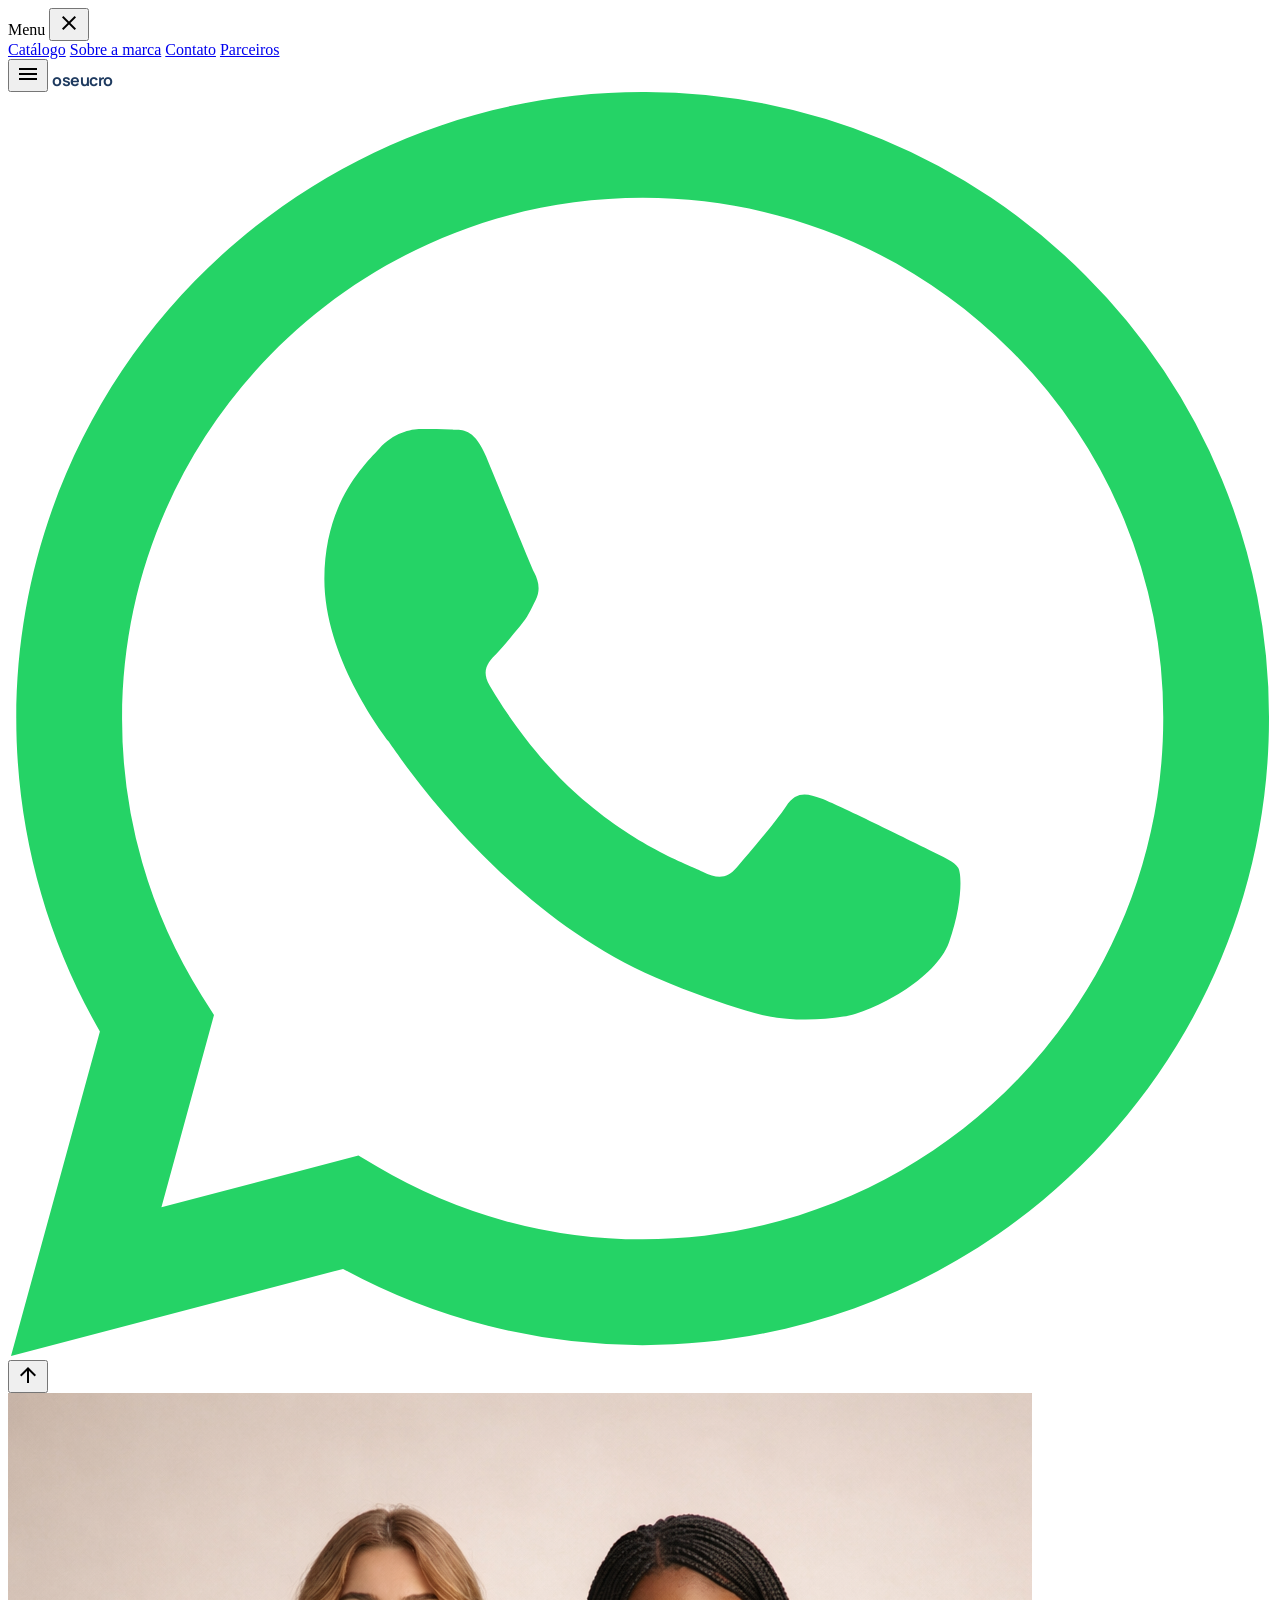
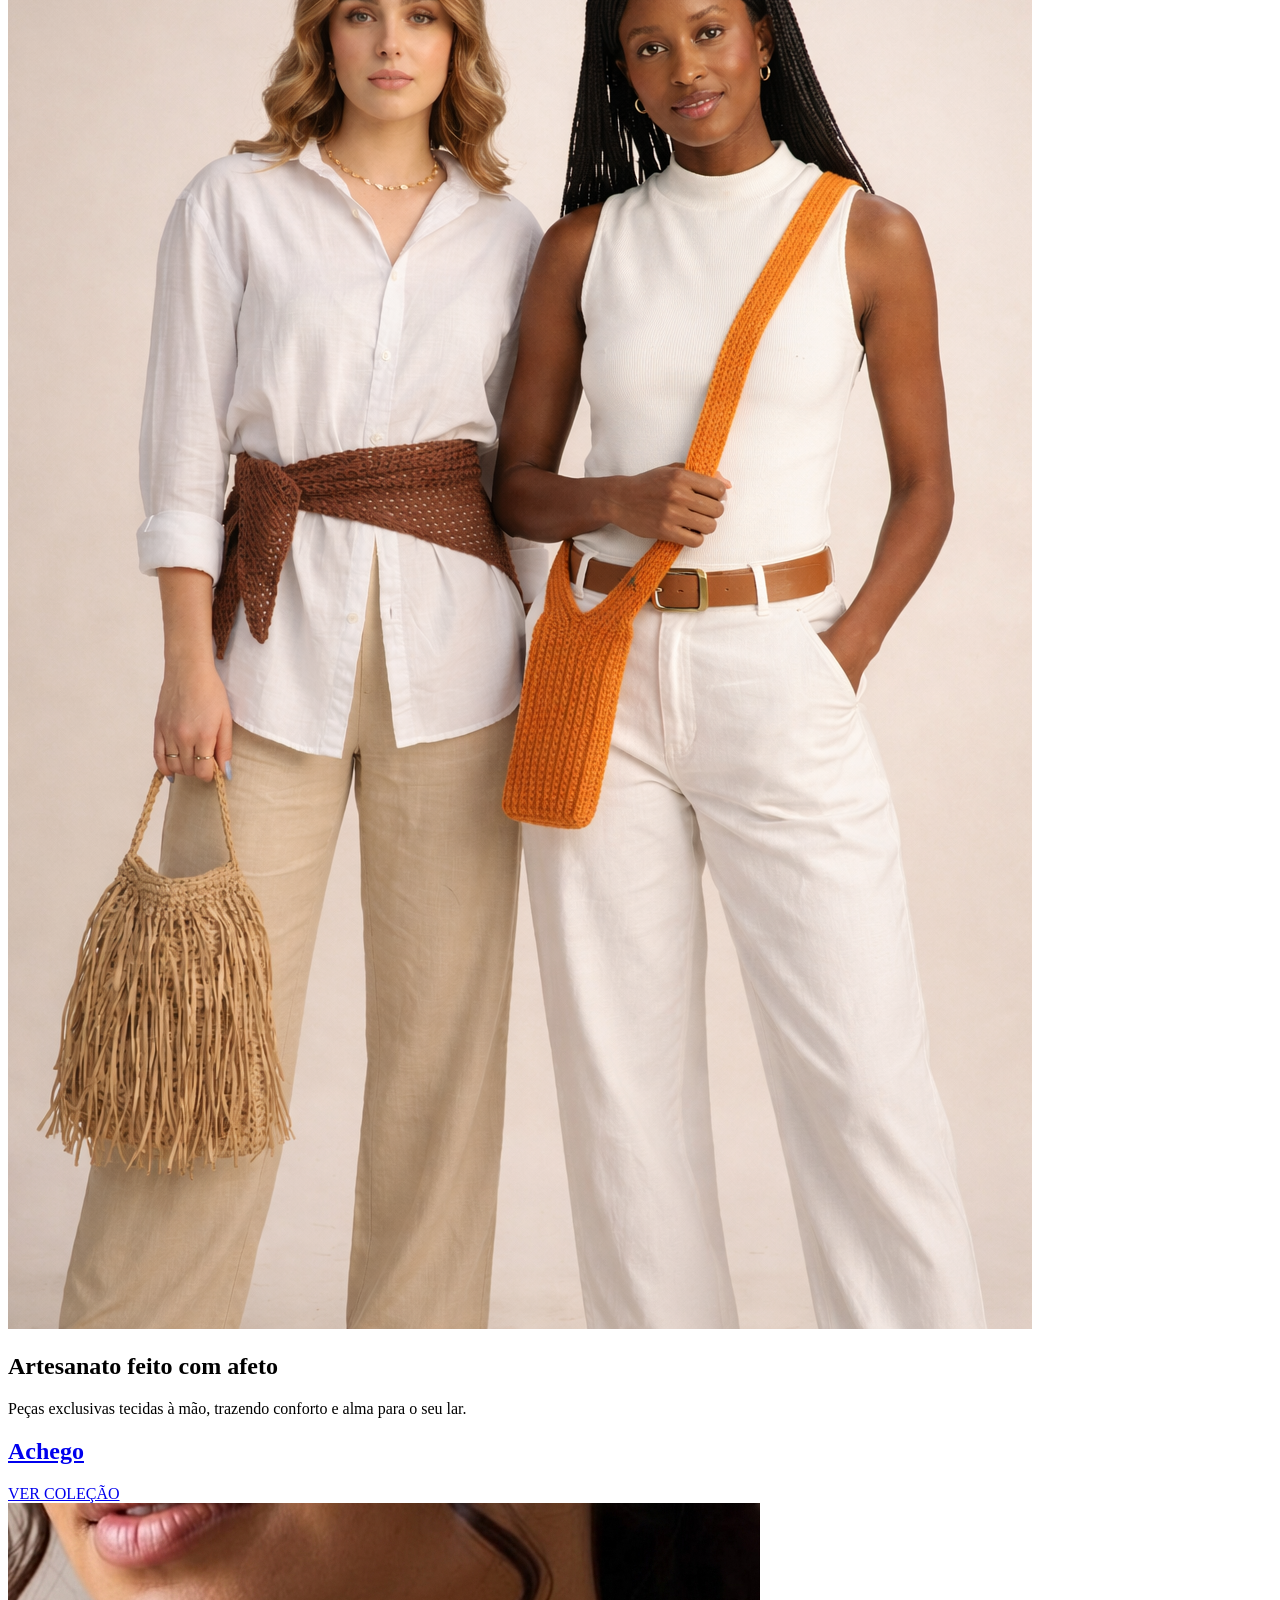
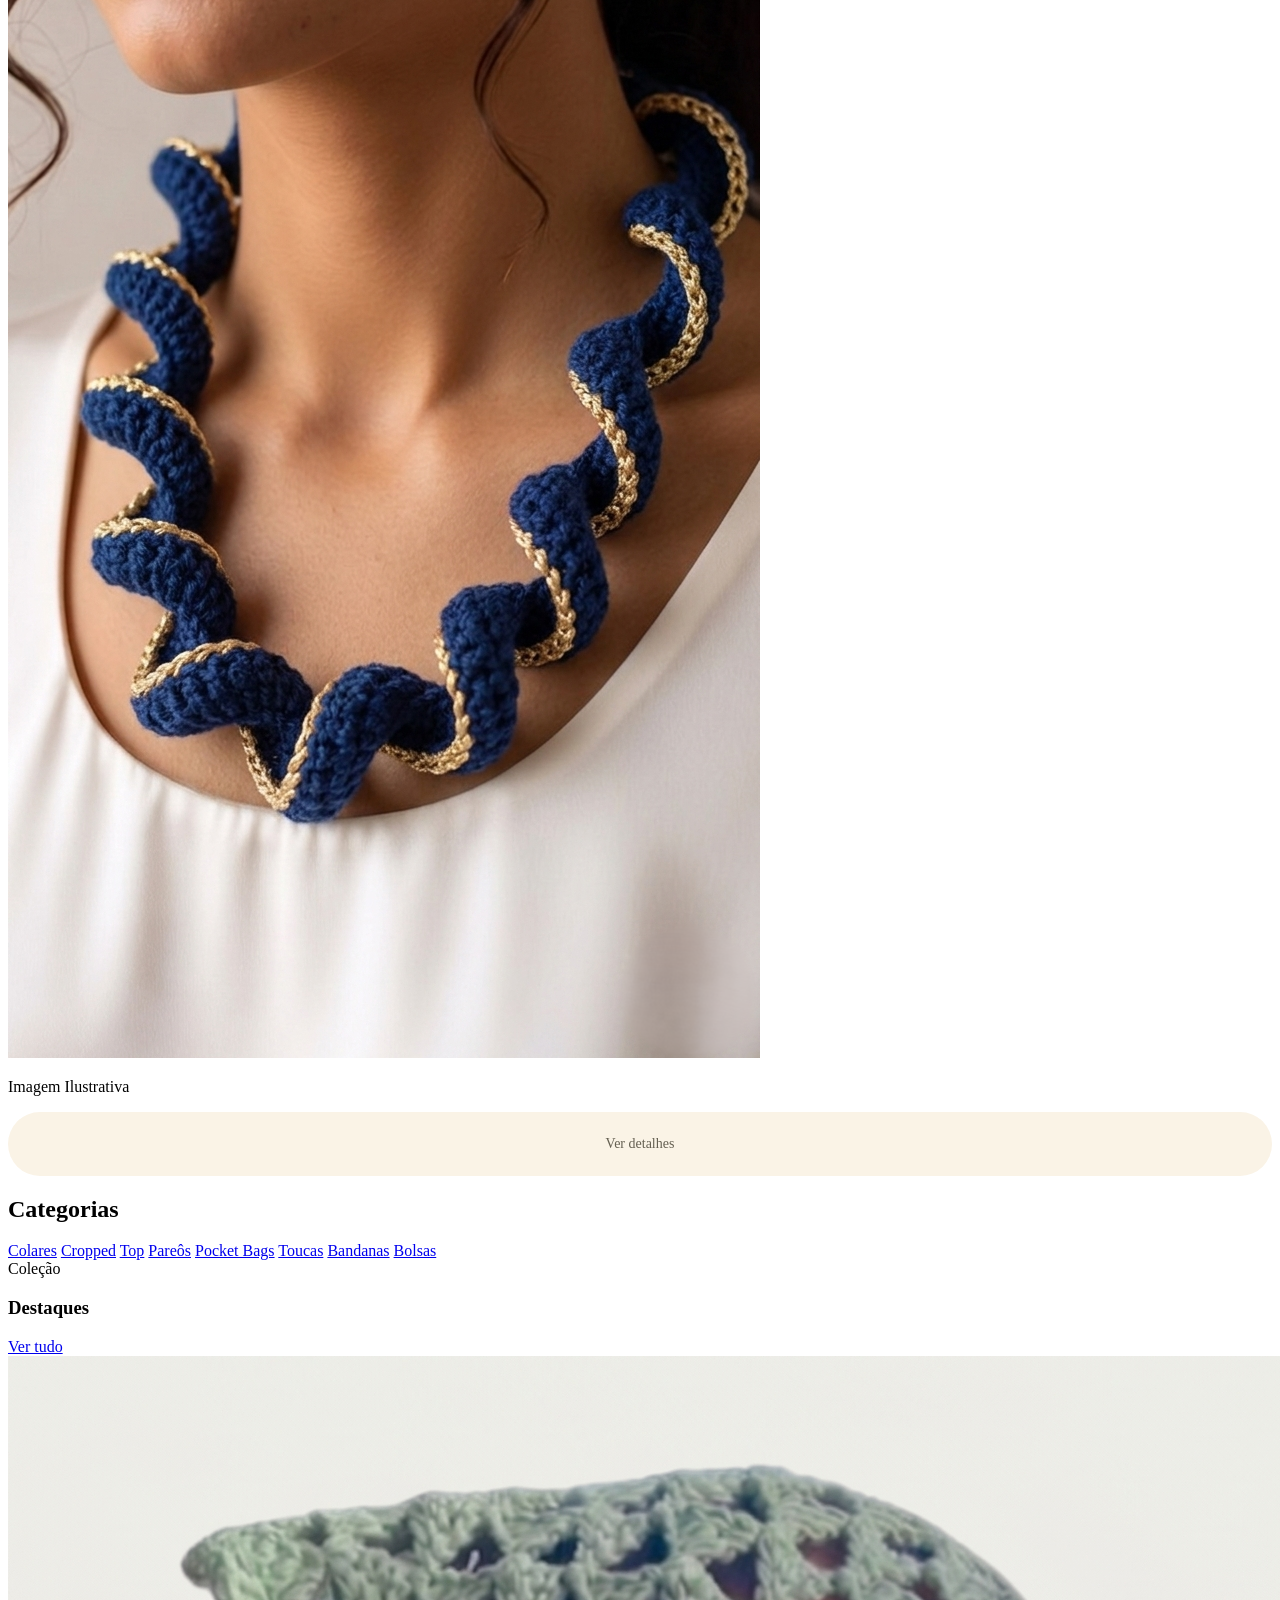
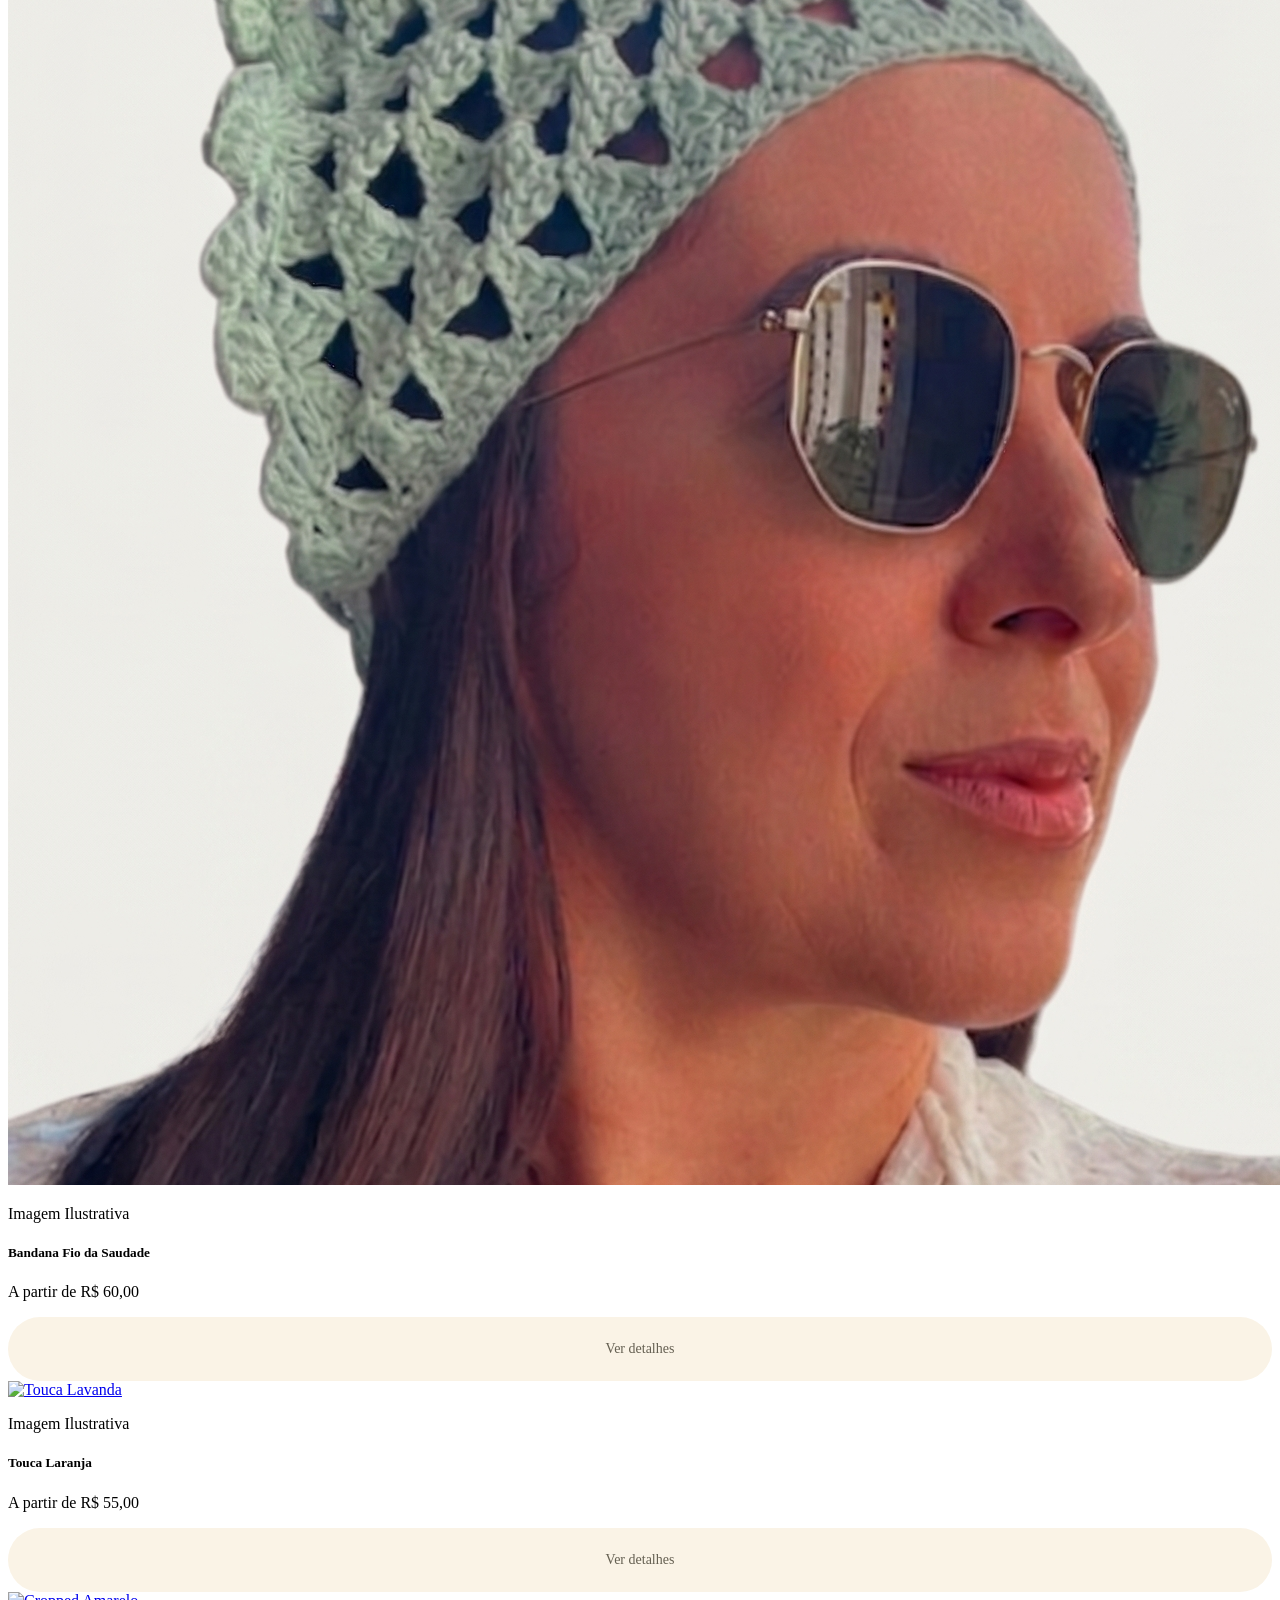
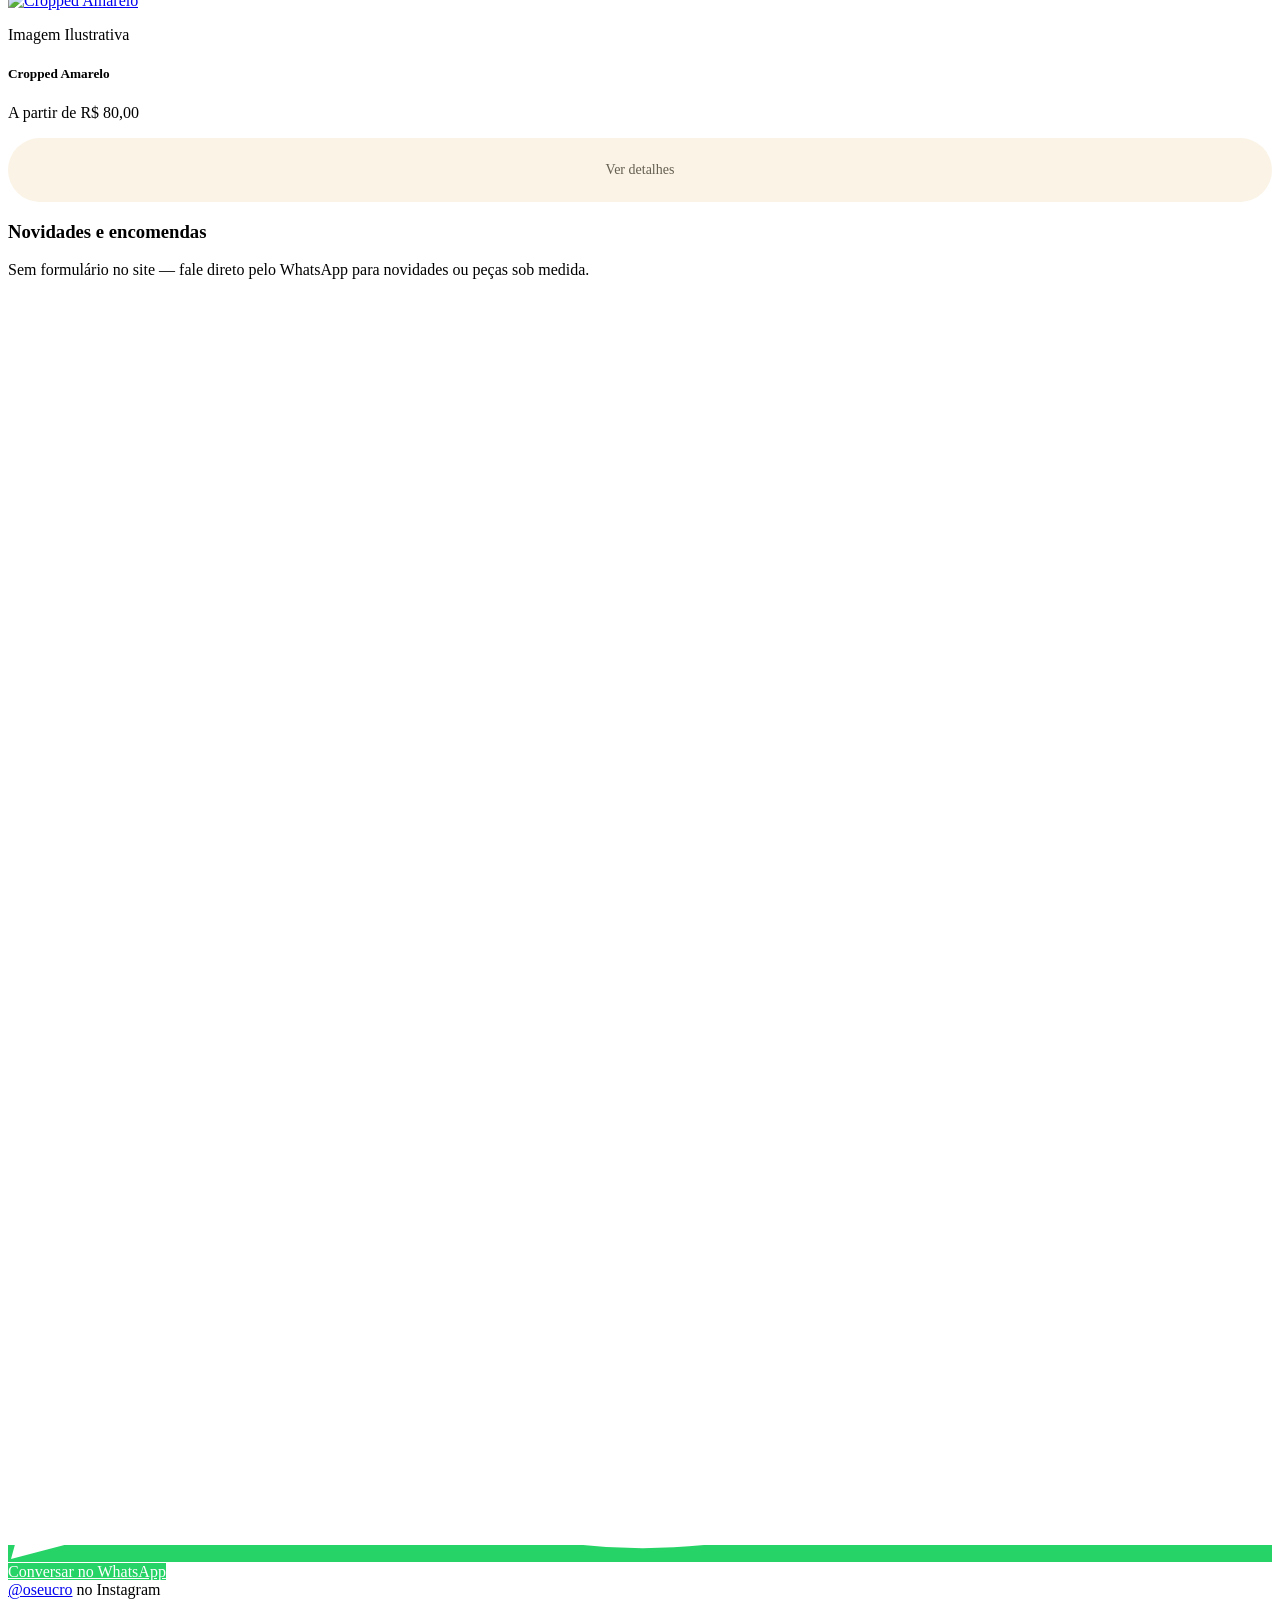
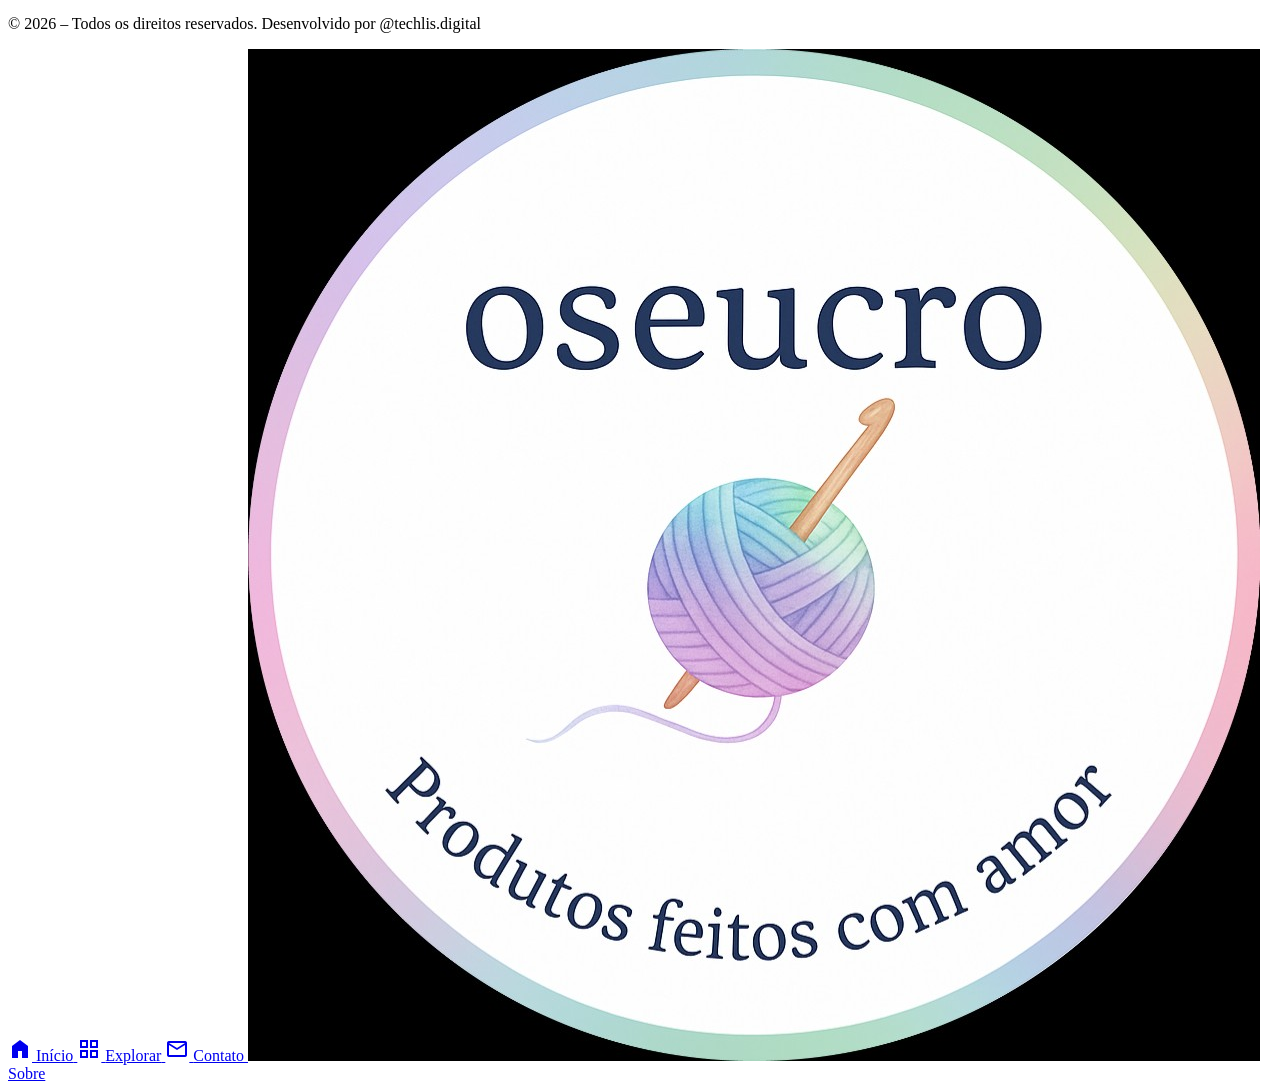
==== index.html @ 53e942dd "Atualizações" ====
<!DOCTYPE html>
<html class="light" lang="pt-br">
<head>
<meta charset="utf-8"/>
<meta content="width=device-width, initial-scale=1.0" name="viewport"/>
<meta name="description" content="oseucro — artesanato em crochê: toucas, bandanas, bags, pareôs e colares"/>
<link href="https://fonts.googleapis.com" rel="preconnect"/>
<link crossorigin="" href="https://fonts.gstatic.com" rel="preconnect"/>
<link href="https://fonts.googleapis.com/css2?family=Manrope:wght@400;500;700&amp;family=Newsreader:ital,opsz,wght@0,6..72,400;0,6..72,700;1,6..72,400&amp;display=swap" rel="stylesheet"/>
<link href="https://fonts.googleapis.com/css2?family=Material+Symbols+Outlined:wght,FILL@100..700,0..1&amp;display=swap" rel="stylesheet"/>
<link href="css/style.css" rel="stylesheet"/>
<script src="https://cdn.tailwindcss.com?plugins=forms,container-queries"></script>
<script id="tailwind-config">
      tailwind.config = {
        darkMode: "class",
        theme: {
          extend: {
            colors: {
              "primary": "#745090",
              "primary-container": "#e1b6ff",
              "on-primary-container": "#53306e",
              "secondary": "#386859",
              "on-surface-variant": "#645f51",
              "outline-variant": "#b9b1a2",
              "surface-container-low": "#faf3e6",
              "surface-container-high": "#efe7d8",
              "surface-container-highest": "#eae2d1",
              "on-primary": "#fff6fe",
              "background": "#fff8f0",
              "on-surface": "#363227"
            },
            fontFamily: {
              "headline": ["Newsreader"],
              "body": ["Manrope"],
              "label": ["Manrope"]
            },
            borderRadius: {"DEFAULT": "1rem", "lg": "2rem", "xl": "3rem", "full": "9999px"},
          },
        },
      }
    </script>
<style>
      .material-symbols-outlined { font-variation-settings: 'FILL' 0, 'wght' 400, 'GRAD' 0, 'opsz' 24; }
      .watercolor-blob { filter: blur(40px); opacity: 0.4; }
    </style>
<style> body { min-height: max(884px, 100dvh); } </style>
</head>
<body class="bg-background text-on-surface font-body selection:bg-primary-container selection:text-on-primary-container min-h-screen pb-32">
<!-- Menu lateral -->
<div id="nav-drawer-backdrop" class="fixed inset-0 z-[60] bg-black/40 opacity-0 pointer-events-none" aria-hidden="true" role="presentation"></div>
<aside id="nav-drawer-panel" class="fixed top-0 right-0 z-[70] h-full w-[min(100%,20rem)] bg-[#FDF6EC] shadow-2xl translate-x-full flex flex-col pt-[env(safe-area-inset-top,0px)]" aria-label="Menu de acesso rápido">
<div class="flex justify-between items-center px-5 py-4 border-b border-outline-variant/20">
<span class="font-serif italic text-[#B28ACF] text-xl">Menu</span>
<button type="button" id="nav-drawer-close" class="p-2 rounded-full hover:bg-black/5 text-on-surface" aria-label="Fechar menu">
<span class="material-symbols-outlined">close</span>
</button>
</div>
<nav class="flex flex-col p-4 gap-1 font-body text-lg" aria-label="Acesso rápido">
<a href="catalogo.html" class="py-3 px-4 rounded-xl hover:bg-primary-container/20 text-on-surface">Catálogo</a>
<a href="sobre.html" class="py-3 px-4 rounded-xl hover:bg-primary-container/20 text-on-surface">Sobre a marca</a>
<a href="contato.html" class="py-3 px-4 rounded-xl hover:bg-primary-container/20 text-on-surface">Contato</a>
<a href="parceiros.html" class="py-3 px-4 rounded-xl hover:bg-primary-container/20 text-on-surface">Parceiros</a>
</nav>
</aside>

<header class="fixed top-0 w-full z-50 bg-[#FDF6EC]/80 dark:bg-[#2B2F4A]/80 backdrop-blur-md shadow-sm">
<div class="relative flex items-center justify-center min-h-[3.5rem] px-6 py-3 w-full">
<button type="button" id="menu-drawer-btn" class="absolute left-6 top-1/2 -translate-y-1/2 flex items-center text-[#B28ACF] dark:text-[#E8A8C9] hover:opacity-80 p-1" aria-label="Abrir menu de acesso rápido" aria-expanded="false" aria-controls="nav-drawer-panel">
<span class="material-symbols-outlined text-3xl">menu</span>
</button>
<a href="index.html" class="brand-oseucro text-2xl">oseucro</a>
<a data-whatsapp-icon href="https://wa.me/5531984315417" class="absolute right-6 top-1/2 -translate-y-1/2 flex items-center justify-center hover:opacity-90 transition-opacity" aria-label="WhatsApp">
<svg class="w-8 h-8 shrink-0" viewBox="0 0 24 24" aria-hidden="true"><path fill="#25D366" d="M17.472 14.382c-.297-.149-1.758-.867-2.03-.967-.273-.099-.471-.148-.67.15-.197.297-.767.966-.94 1.164-.173.199-.347.223-.644.075-.297-.15-1.255-.463-2.39-1.475-.883-.788-1.48-1.761-1.653-2.059-.173-.297-.018-.458.13-.606.134-.133.298-.347.446-.52.149-.174.198-.298.298-.497.099-.198.05-.371-.025-.52-.075-.149-.669-1.612-.916-2.207-.242-.579-.487-.5-.669-.51-.173-.008-.371-.01-.57-.01-.198 0-.52.074-.792.372-.272.297-1.04 1.016-1.04 2.479 0 1.462 1.065 2.875 1.213 3.074.149.198 2.096 3.2 5.077 4.487.709.306 1.262.489 1.694.625.712.227 1.36.195 1.871.118.571-.085 1.758-.719 2.006-1.413.248-.694.248-1.289.173-1.413-.074-.124-.272-.198-.57-.347m-5.421 7.403h-.004a9.87 9.87 0 01-5.031-1.378l-.361-.214-3.741.982.998-3.648-.235-.374a9.86 9.86 0 01-1.51-5.26c.001-5.45 4.436-9.884 9.888-9.884 2.64 0 5.122 1.03 6.988 2.898a9.825 9.825 0 012.893 6.994c-.003 5.45-4.435 9.884-9.885 9.884m8.413-18.297A11.815 11.815 0 0012.05 0C5.495 0 .16 5.335.157 11.892c0 2.096.547 4.142 1.588 5.945L.057 24l6.305-1.654a11.882 11.882 0 005.683 1.448h.005c6.554 0 11.89-5.335 11.893-11.893a11.821 11.821 0 00-3.48-8.413Z"/></svg>
</a>
</div>
</header>

<main class="pt-20">
<button id="page-voltar-topo" type="button" class="fixed bottom-[7.25rem] right-5 z-40 w-12 h-12 rounded-full bg-[#FDF6EC]/90 backdrop-blur-md border border-outline-variant/30 shadow-xl text-[#1e3a5f] hover:opacity-90 active:scale-95 transition will-change-transform" aria-label="Voltar ao topo" title="Voltar ao topo">
<span class="material-symbols-outlined" aria-hidden="true">arrow_upward</span>
</button>
<section class="w-full mb-8 flex justify-center bg-surface-container-highest/50">
<img alt="Modelos com peças em crochê oseucro — banadana e bag" class="block w-full max-w-[min(100%,85vh)] h-auto max-h-[85vh] object-contain object-center mx-auto shadow-lg" src="assets/img/banner-02.png"/>
</section>

<section class="px-6 py-12 relative overflow-hidden">
<div class="absolute -top-10 -right-10 w-64 h-64 bg-primary-container/30 rounded-full watercolor-blob"></div>
<div class="relative z-10 grid grid-cols-1 md:grid-cols-12 gap-8 items-center">
<div class="md:col-span-7">
<h2 class="font-headline text-5xl md:text-7xl text-on-surface leading-tight tracking-tight mb-6">
Artesanato feito com <span class="italic text-primary">afeto</span>
</h2>
<p class="text-on-surface-variant text-lg max-w-md mb-8 leading-relaxed">
Peças exclusivas tecidas à mão, trazendo conforto e alma para o seu lar.
</p>
<a href="catalogo.html" class="inline-flex flex-col items-center justify-center text-center bg-[#B890D5] px-8 py-4 rounded-full shadow-lg shadow-black/10 hover:scale-105 transition-transform">
<h1 class="font-headline italic font-bold text-[#53306E] text-3xl md:text-4xl leading-tight tracking-tight m-0">Achego</h1>
<span class="font-sans text-xs uppercase font-bold tracking-[0.32em] leading-none mt-2 text-[#2B2F4A]">VER COLEÇÃO</span>
</a>
</div>
<div class="md:col-span-5 relative flex justify-center flex-col items-center">
<div class="relative w-72 h-72 md:w-96 md:h-96 rounded-full overflow-hidden border-8 border-surface shadow-2xl z-10">
<img alt="Detalhe em crochê" class="w-full h-full object-cover" src="assets\img\colar-1-1.png"/>
</div>
<p class="mt-3 text-xs text-on-surface-variant/80 tracking-wide">Imagem Ilustrativa</p>
<a href="detalhes.html?id=colar-0&amp;origem=index" class="mt-6 btn-destaque-catalogo text-sm font-bold px-6 py-3">Ver detalhes</a>
<div class="absolute inset-0 translate-x-4 translate-y-4 w-72 h-72 md:w-96 md:h-96 rounded-full bg-gradient-to-tr from-secondary-container to-primary-container/40 -z-10 blur-xl"></div>
</div>
</div>
</section>

<section class="px-6 py-6">
<h2 class="sr-only">Categorias</h2>
<div class="flex gap-3 overflow-x-auto pb-4 no-scrollbar">
<a href="catalogo.html?categoria=colares" class="flex-shrink-0 px-6 py-3 rounded-full font-label text-sm whitespace-nowrap transition-colors bg-surface-container-low text-on-surface-variant hover:bg-primary hover:text-on-primary hover:shadow-sm active:bg-primary active:text-on-primary">Colares</a>
<a href="catalogo.html?categoria=cropped" class="flex-shrink-0 px-6 py-3 rounded-full font-label text-sm whitespace-nowrap transition-colors bg-surface-container-low text-on-surface-variant hover:bg-primary hover:text-on-primary hover:shadow-sm active:bg-primary active:text-on-primary">Cropped</a>
<a href="catalogo.html?categoria=top" class="flex-shrink-0 px-6 py-3 rounded-full font-label text-sm whitespace-nowrap transition-colors bg-surface-container-low text-on-surface-variant hover:bg-primary hover:text-on-primary hover:shadow-sm active:bg-primary active:text-on-primary">Top</a>
<a href="catalogo.html?categoria=pareos" class="flex-shrink-0 px-6 py-3 rounded-full font-label text-sm whitespace-nowrap transition-colors bg-surface-container-low text-on-surface-variant hover:bg-primary hover:text-on-primary hover:shadow-sm active:bg-primary active:text-on-primary">Pareôs</a>
<a href="catalogo.html?categoria=bags" class="flex-shrink-0 px-6 py-3 rounded-full font-label text-sm whitespace-nowrap transition-colors bg-surface-container-low text-on-surface-variant hover:bg-primary hover:text-on-primary hover:shadow-sm active:bg-primary active:text-on-primary">Pocket Bags</a>
<a href="catalogo.html?categoria=toucas" class="flex-shrink-0 px-6 py-3 rounded-full font-label text-sm whitespace-nowrap transition-colors bg-surface-container-low text-on-surface-variant hover:bg-primary hover:text-on-primary hover:shadow-sm active:bg-primary active:text-on-primary">Toucas</a>
<a href="catalogo.html?categoria=bandanas" class="flex-shrink-0 px-6 py-3 rounded-full font-label text-sm whitespace-nowrap transition-colors bg-surface-container-low text-on-surface-variant hover:bg-primary hover:text-on-primary hover:shadow-sm active:bg-primary active:text-on-primary">Bandanas</a>
<a href="catalogo.html?categoria=bolsas" class="flex-shrink-0 px-6 py-3 rounded-full font-label text-sm whitespace-nowrap transition-colors bg-surface-container-low text-on-surface-variant hover:bg-primary hover:text-on-primary hover:shadow-sm active:bg-primary active:text-on-primary">Bolsas</a>
</div>
</section>

<section class="px-6 py-12">
<div class="flex justify-between items-end mb-10">
<div>
<span class="text-[#1e3a5f] font-bold tracking-widest uppercase text-xs">Coleção</span>
<h3 class="font-headline text-4xl text-on-surface mt-2">Destaques</h3>
</div>
<a class="text-[#1e3a5f] underline underline-offset-8 font-bold text-sm hover:opacity-80" href="catalogo.html">Ver tudo</a>
</div>
<div class="grid grid-cols-2 gap-6">
<div class="col-span-2 md:col-span-1 bg-surface-container-low rounded-lg p-6 relative group overflow-hidden">
<div class="absolute top-0 right-0 w-32 h-32 bg-secondary-container/20 rounded-full watercolor-blob -mr-10 -mt-10"></div>
<div class="relative z-10">
<a href="detalhes.html?id=bandana-1&amp;origem=index" class="block rounded-full overflow-hidden w-48 h-48 mx-auto mb-6 shadow-xl group-hover:scale-105 transition-transform duration-500">
<img alt="Bandana Fio da Saudade" class="w-full h-full object-cover" src="assets/img/bandana-1-1.png"/>
</a>
<p class="text-[11px] tracking-wide text-on-surface-variant/80 text-center mb-2">Imagem Ilustrativa</p>
<h5 class="font-headline text-2xl text-center text-on-surface">Bandana Fio da Saudade</h5>
<p class="text-primary text-center font-bold mt-2">A partir de R$ 60,00</p>
<a href="detalhes.html?id=bandana-1&amp;origem=index" class="mt-4 w-full justify-center btn-destaque-catalogo py-3 font-bold">Ver detalhes</a>
</div>
</div>
<div class="col-span-2 md:col-span-1 bg-surface-container-low rounded-lg p-6 relative group overflow-hidden">
<div class="absolute top-0 right-0 w-32 h-32 bg-secondary-container/20 rounded-full watercolor-blob -mr-10 -mt-10"></div>
<div class="relative z-10">
<a href="detalhes.html?id=touca-2&amp;origem=index" class="block rounded-full overflow-hidden w-48 h-48 mx-auto mb-6 shadow-xl group-hover:scale-105 transition-transform duration-500">
<img alt="Touca Lavanda" class="w-full h-full object-cover" src="assets/img/touca-laranja-1-1.png"/>
</a>
<p class="text-[11px] tracking-wide text-on-surface-variant/80 text-center mb-2">Imagem Ilustrativa</p>
<h5 class="font-headline text-2xl text-center text-on-surface">Touca Laranja</h5>
<p class="text-primary text-center font-bold mt-2">A partir de R$ 55,00</p>
<a href="detalhes.html?id=touca-2&amp;origem=index" class="mt-4 w-full justify-center btn-destaque-catalogo py-3 font-bold">Ver detalhes</a>
</div>
</div>
<div class="col-span-2 md:col-span-1 bg-surface-container-low rounded-lg p-6 relative group overflow-hidden">
<div class="absolute top-0 right-0 w-32 h-32 bg-secondary-container/20 rounded-full watercolor-blob -mr-10 -mt-10"></div>
<div class="relative z-10">
<a href="detalhes.html?id=bag-cesto-m&amp;origem=index" class="block rounded-full overflow-hidden w-48 h-48 mx-auto mb-6 shadow-xl group-hover:scale-105 transition-transform duration-500">
<img alt="Cropped Amarelo" class="w-full h-full object-cover" src="assets/img/cropped-amarelo-1-1.png"/>
</a>
<p class="text-[11px] tracking-wide text-on-surface-variant/80 text-center mb-2">Imagem Ilustrativa</p>
<h5 class="font-headline text-2xl text-center text-on-surface">Cropped Amarelo</h5>
<p class="text-primary text-center font-bold mt-2">A partir de R$ 80,00</p>
<a href="detalhes.html?id=cropped-2&amp;origem=index" class="mt-4 w-full justify-center btn-destaque-catalogo py-3 font-bold">Ver detalhes</a>
</div>
</div>
</div>
</section>

<section class="mx-6 my-12 bg-primary-container/20 rounded-xl p-8 text-center relative overflow-hidden">
<div class="absolute -bottom-10 -left-10 w-48 h-48 bg-secondary-container/30 rounded-full watercolor-blob"></div>
<h3 class="font-headline text-3xl text-on-primary-container mb-4">Novidades e encomendas</h3>
<p class="text-on-primary-container/80 mb-6 max-w-md mx-auto">Sem formulário no site — fale direto pelo WhatsApp para novidades ou peças sob medida.</p>
<a href="https://wa.me/5531984315417?text=Ol%C3%A1%21%20Gostaria%20de%20saber%20mais%20sobre%20o%20oseucro." class="btn-whatsapp-solid inline-flex items-center justify-center gap-2 rounded-full px-8 py-3 font-bold shadow-md">
<svg class="w-6 h-6 shrink-0" viewBox="0 0 24 24" aria-hidden="true"><path fill="currentColor" d="M17.472 14.382c-.297-.149-1.758-.867-2.03-.967-.273-.099-.471-.148-.67.15-.197.297-.767.966-.94 1.164-.173.199-.347.223-.644.075-.297-.15-1.255-.463-2.39-1.475-.883-.788-1.48-1.761-1.653-2.059-.173-.297-.018-.458.13-.606.134-.133.298-.347.446-.52.149-.174.198-.298.298-.497.099-.198.05-.371-.025-.52-.075-.149-.669-1.612-.916-2.207-.242-.579-.487-.5-.669-.51-.173-.008-.371-.01-.57-.01-.198 0-.52.074-.792.372-.272.297-1.04 1.016-1.04 2.479 0 1.462 1.065 2.875 1.213 3.074.149.198 2.096 3.2 5.077 4.487.709.306 1.262.489 1.694.625.712.227 1.36.195 1.871.118.571-.085 1.758-.719 2.006-1.413.248-.694.248-1.289.173-1.413-.074-.124-.272-.198-.57-.347m-5.421 7.403h-.004a9.87 9.87 0 01-5.031-1.378l-.361-.214-3.741.982.998-3.648-.235-.374a9.86 9.86 0 01-1.51-5.26c.001-5.45 4.436-9.884 9.888-9.884 2.64 0 5.122 1.03 6.988 2.898a9.825 9.825 0 012.893 6.994c-.003 5.45-4.435 9.884-9.885 9.884m8.413-18.297A11.815 11.815 0 0012.05 0C5.495 0 .16 5.335.157 11.892c0 2.096.547 4.142 1.588 5.945L.057 24l6.305-1.654a11.882 11.882 0 005.683 1.448h.005c6.554 0 11.89-5.335 11.893-11.893a11.821 11.821 0 00-3.48-8.413Z"/></svg>
Conversar no WhatsApp
</a>
</section>

<footer class="px-6 pb-8 text-center text-on-surface-variant text-sm">
<a href="https://instagram.com/oseucro" target="_blank" rel="noopener noreferrer" class="text-primary font-semibold hover:underline">@oseucro</a> no Instagram
</footer>
</main>

<nav class="fixed bottom-0 left-0 w-full z-50 flex justify-around items-center px-4 pb-6 pt-3 bg-[#FDF6EC]/90 dark:bg-[#2B2F4A]/90 backdrop-blur-lg rounded-t-[2.5rem] shadow-[0_-4px_20px_rgba(54,50,39,0.08)]">
<a class="flex flex-col items-center justify-center bg-[#B28ACF]/10 text-[#B28ACF] rounded-full px-5 py-2 transition-all" href="index.html">
<span class="material-symbols-outlined" style="font-variation-settings: 'FILL' 1;">home</span>
<span class="font-sans text-[10px] uppercase tracking-widest mt-1">Início</span>
</a>
<a class="flex flex-col items-center justify-center text-[#2B2F4A]/60 dark:text-[#FDF6EC]/60 hover:text-[#B28ACF] transition-all" href="catalogo.html">
<span class="material-symbols-outlined">grid_view</span>
<span class="font-sans text-[10px] uppercase tracking-widest mt-1">Explorar</span>
</a>
<a class="flex flex-col items-center justify-center text-[#2B2F4A]/60 dark:text-[#FDF6EC]/60 hover:text-[#B28ACF] transition-all" href="contato.html">
<span class="material-symbols-outlined">mail</span>
<span class="font-sans text-[10px] uppercase tracking-widest mt-1">Contato</span>
</a>
<a class="flex flex-col items-center justify-center text-[#2B2F4A]/60 dark:text-[#FDF6EC]/60 hover:text-[#B28ACF] transition-all" href="sobre.html" title="Sobre a marca">
<img src="assets/img/logo-oseucro.png" alt="Sobre a marca" class="w-9 h-9 rounded-full object-cover border border-outline-variant/20 shadow-sm"/>
<span class="font-sans text-[10px] uppercase tracking-widest mt-1">Sobre</span>
</a>
</nav>
<script src="js/script.js"></script>
</body>
</html>
---- css/style.css ----
/* Nome da marca — alinhado à tipografia da logo (sans, azul marinho) */
.brand-oseucro {
  font-family: "Manrope", ui-sans-serif, system-ui, sans-serif;
  font-weight: 700;
  color: #1e3a5f;
  letter-spacing: -0.03em;
  font-style: normal;
  text-decoration: none;
  text-transform: lowercase;
}
.brand-oseucro:hover {
  opacity: 0.85;
}

/* WhatsApp marca: verde #25D366; degradê com teal #128C7E */
.btn-whatsapp-solid {
  background-color: #25d366;
  color: #fff;
}
.btn-whatsapp-solid:hover {
  background-color: #20bd5a;
}
.btn-whatsapp-gradient {
  background: linear-gradient(90deg, #25d366 0%, #128c7e 100%);
  color: #fff;
}
.btn-whatsapp-gradient:hover {
  filter: brightness(1.05);
}

/* Drawer menu (index) */
#nav-drawer-backdrop {
  transition: opacity 0.2s ease;
}
#nav-drawer-panel {
  transition: transform 0.25s ease;
}
#nav-drawer-backdrop.is-open {
  opacity: 1 !important;
  pointer-events: auto !important;
}
#nav-drawer-panel.is-open {
  transform: translateX(0) !important;
}

/* Botões de destaque / COLEÇÃO — alinhado ao catálogo (pill lilás, texto branco no hover) */
.btn-destaque-catalogo {
  display: flex;
  align-items: center;
  justify-content: center;
  border-radius: 9999px;
  padding: 0.625rem 1.25rem;
  min-height: 2.75rem;
  font-size: 0.875rem;
  font-weight: 500;
  background-color: #faf3e6;
  color: #645f51;
  transition: background-color 0.2s ease, color 0.2s ease;
  text-decoration: none;
}
.btn-destaque-catalogo:hover {
  background-color: #745090;
  color: #fff6fe;
}

/* Carrossel (detalhes do produto) */
.oseucro-carousel {
  position: relative;
  touch-action: pan-y;
}
.oseucro-carousel__back {
  position: absolute;
  top: 0.7rem;
  left: 0.7rem;
  z-index: 3;
  width: 2.5rem;
  height: 2.5rem;
  border-radius: 9999px;
  background: rgba(255, 248, 240, 0.78);
  border: 1px solid rgba(185, 177, 162, 0.35);
  box-shadow: 0 10px 30px rgba(54, 50, 39, 0.14);
  color: #1e3a5f;
  display: inline-flex;
  align-items: center;
  justify-content: center;
  text-decoration: none;
  transition: opacity 0.15s ease, transform 0.15s ease;
}
.oseucro-carousel__back:hover {
  opacity: 0.9;
}
.oseucro-carousel__back:active {
  transform: scale(0.96);
}
.oseucro-carousel__viewport {
  overflow: hidden;
  width: 100%;
  height: 100%;
}
.oseucro-carousel__track {
  display: flex;
  width: 100%;
  height: 100%;
  transform: translateX(0%);
  transition: transform 260ms ease;
}
.oseucro-carousel__slide {
  flex: 0 0 100%;
  width: 100%;
  height: 100%;
}
.oseucro-carousel__slide img {
  width: 100%;
  height: 100%;
  object-fit: cover;
  object-position: center;
  display: block;
}
.oseucro-carousel__btn {
  position: absolute;
  top: 50%;
  transform: translateY(-50%);
  width: 2.5rem;
  height: 2.5rem;
  border-radius: 9999px;
  background: rgba(255, 248, 240, 0.75);
  border: 1px solid rgba(185, 177, 162, 0.35);
  box-shadow: 0 10px 30px rgba(54, 50, 39, 0.14);
  color: #1e3a5f;
  display: inline-flex;
  align-items: center;
  justify-content: center;
  transition: opacity 0.15s ease, transform 0.15s ease;
}
.oseucro-carousel__btn:hover {
  opacity: 0.9;
}
.oseucro-carousel__btn:active {
  transform: translateY(-50%) scale(0.96);
}
.oseucro-carousel__btn[disabled] {
  opacity: 0.35;
  pointer-events: none;
}
.oseucro-carousel__btn--prev {
  left: 0.6rem;
}
.oseucro-carousel__btn--next {
  right: 0.6rem;
}
.oseucro-carousel__dots {
  position: absolute;
  left: 50%;
  bottom: 0.8rem;
  transform: translateX(-50%);
  display: flex;
  gap: 0.4rem;
  padding: 0.35rem 0.5rem;
  border-radius: 9999px;
  background: rgba(255, 248, 240, 0.6);
  border: 1px solid rgba(185, 177, 162, 0.25);
  backdrop-filter: blur(10px);
}
.oseucro-carousel__dot {
  width: 0.55rem;
  height: 0.55rem;
  border-radius: 9999px;
  background: rgba(30, 58, 95, 0.35);
  border: none;
  padding: 0;
}
.oseucro-carousel__dot.is-active {
  background: rgba(30, 58, 95, 0.9);
}
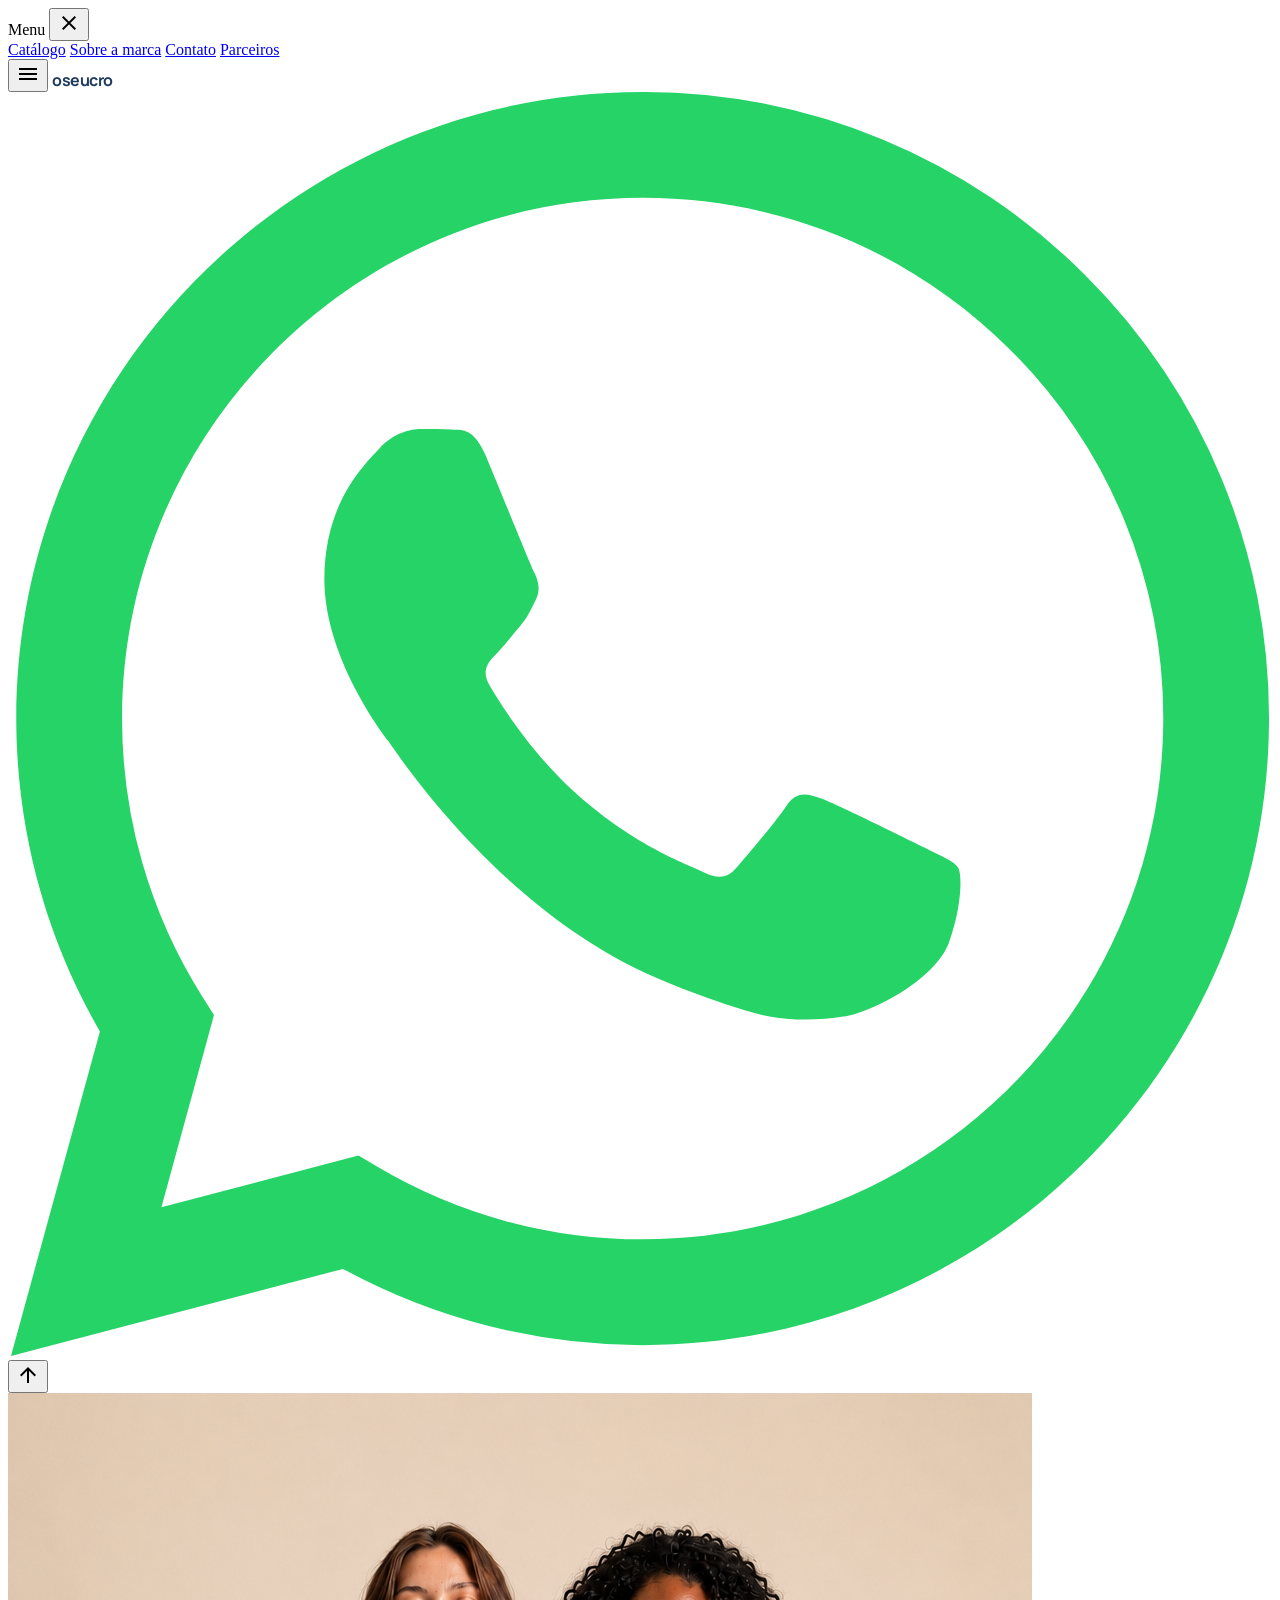
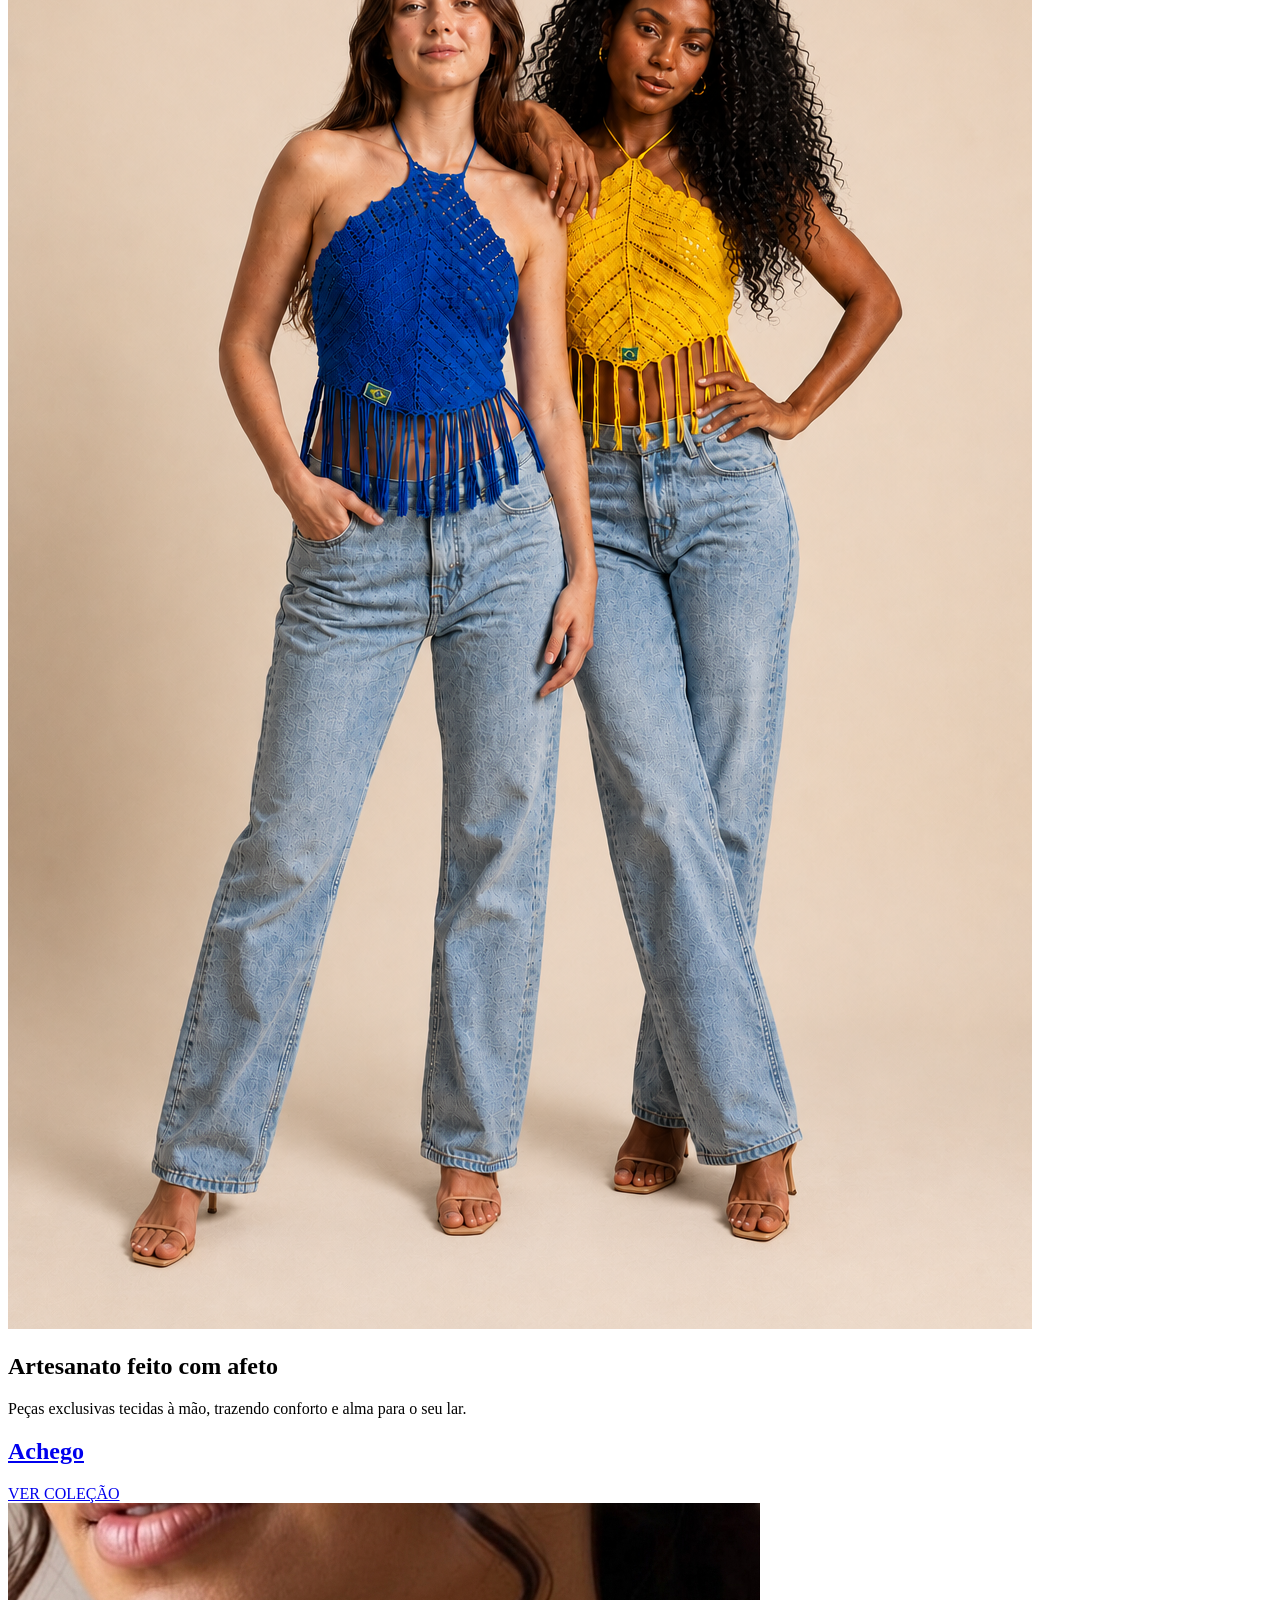
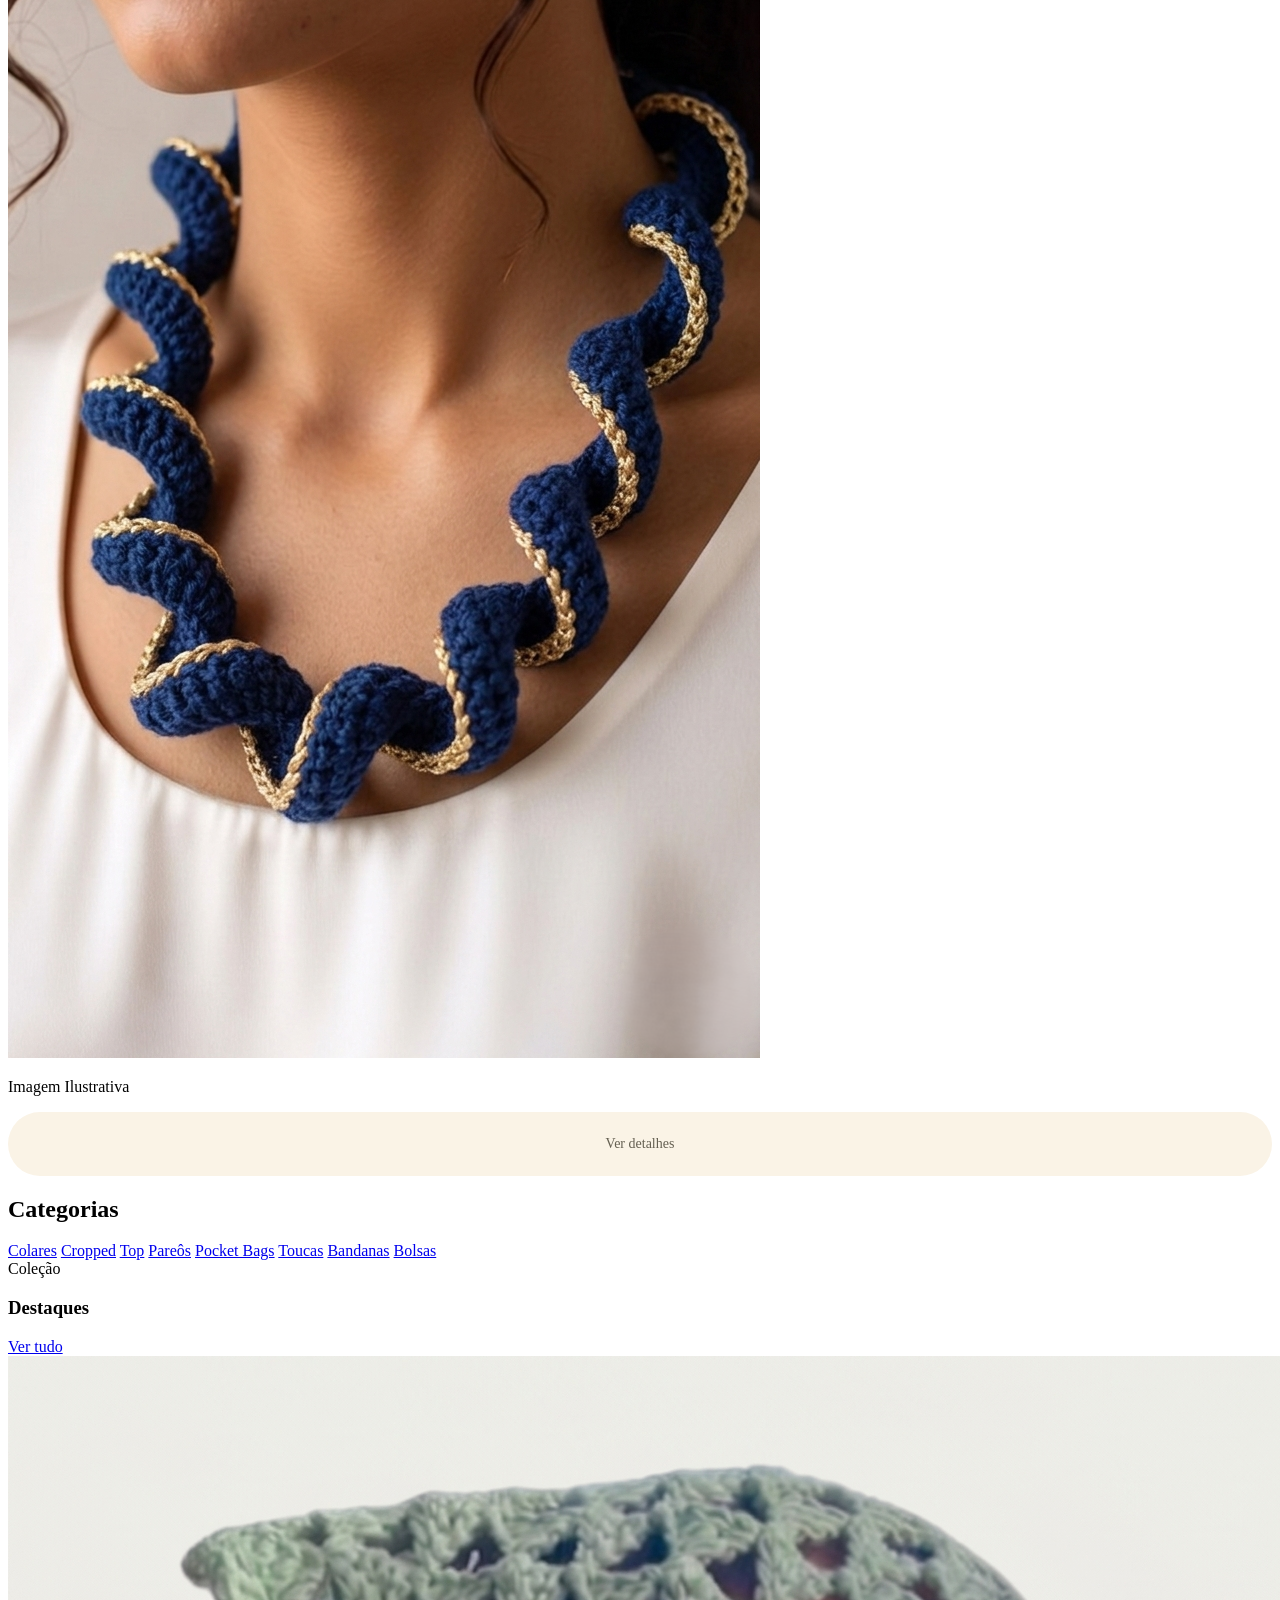
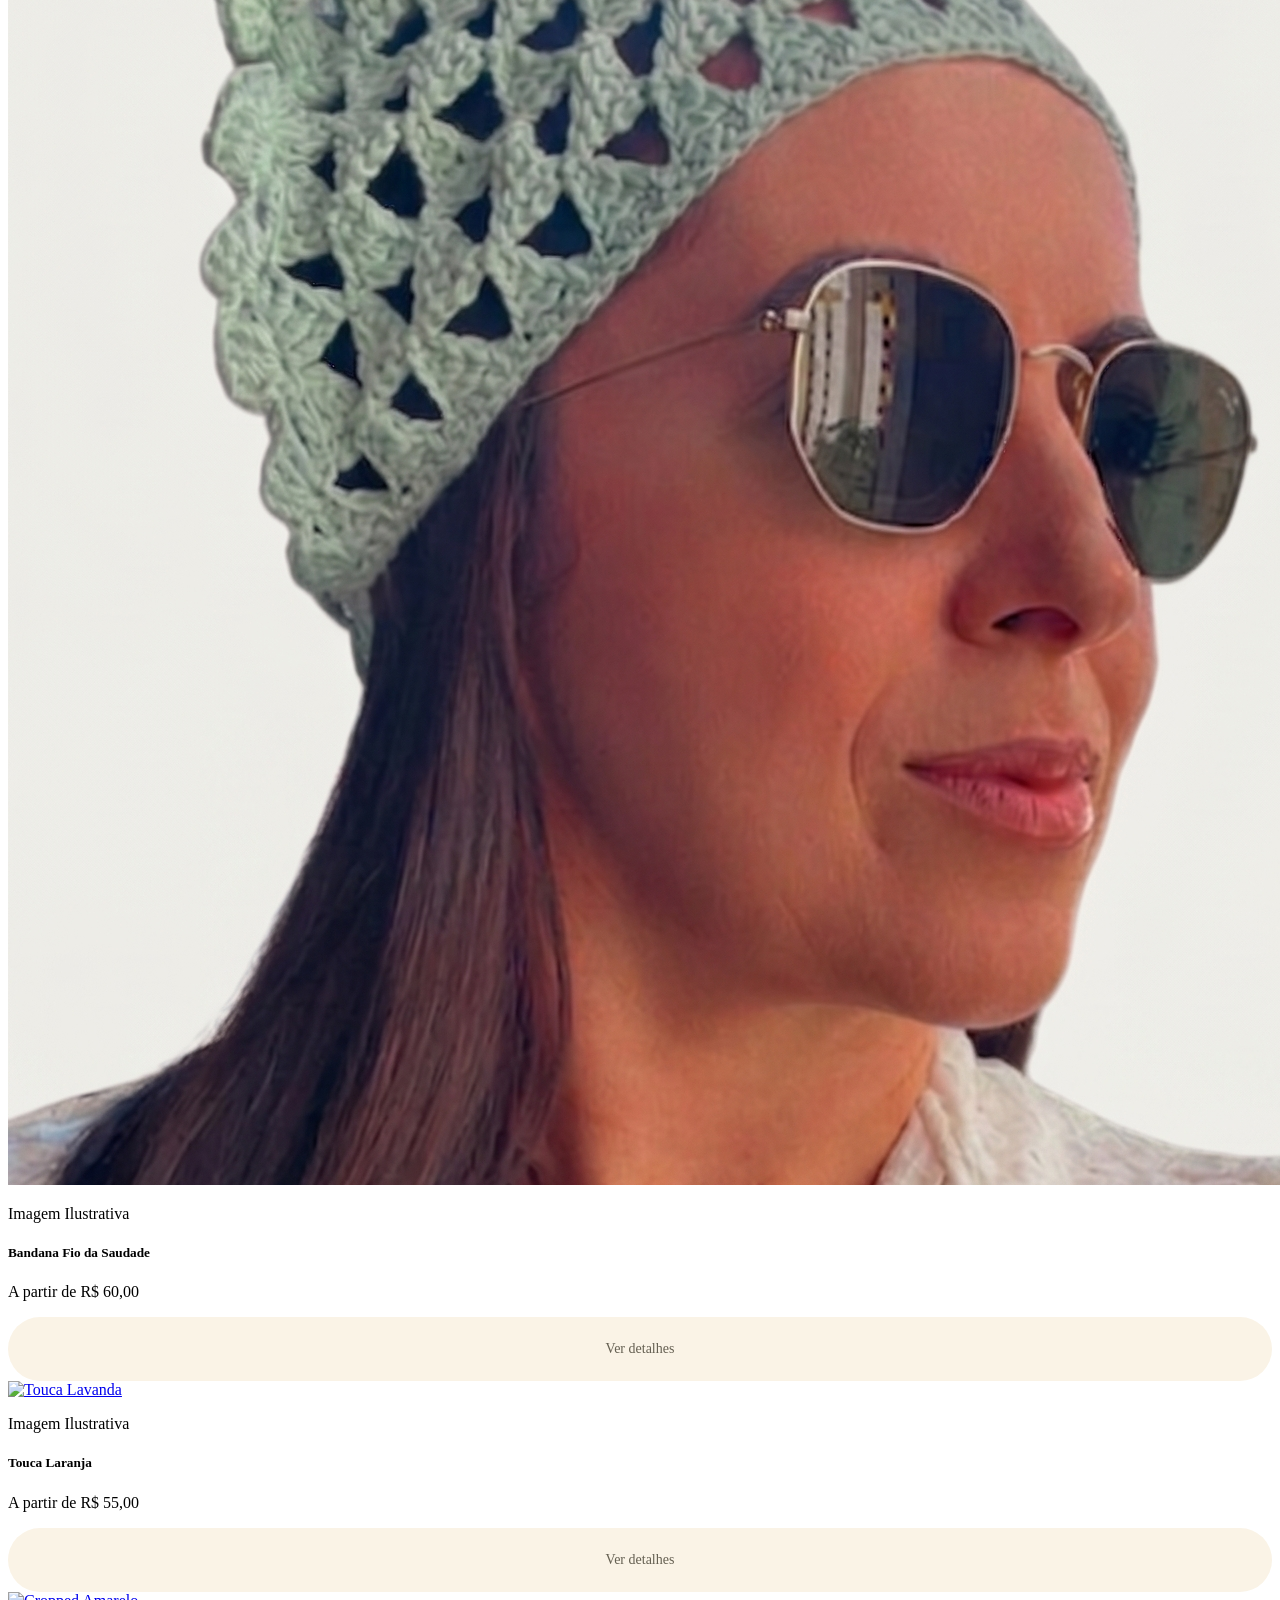
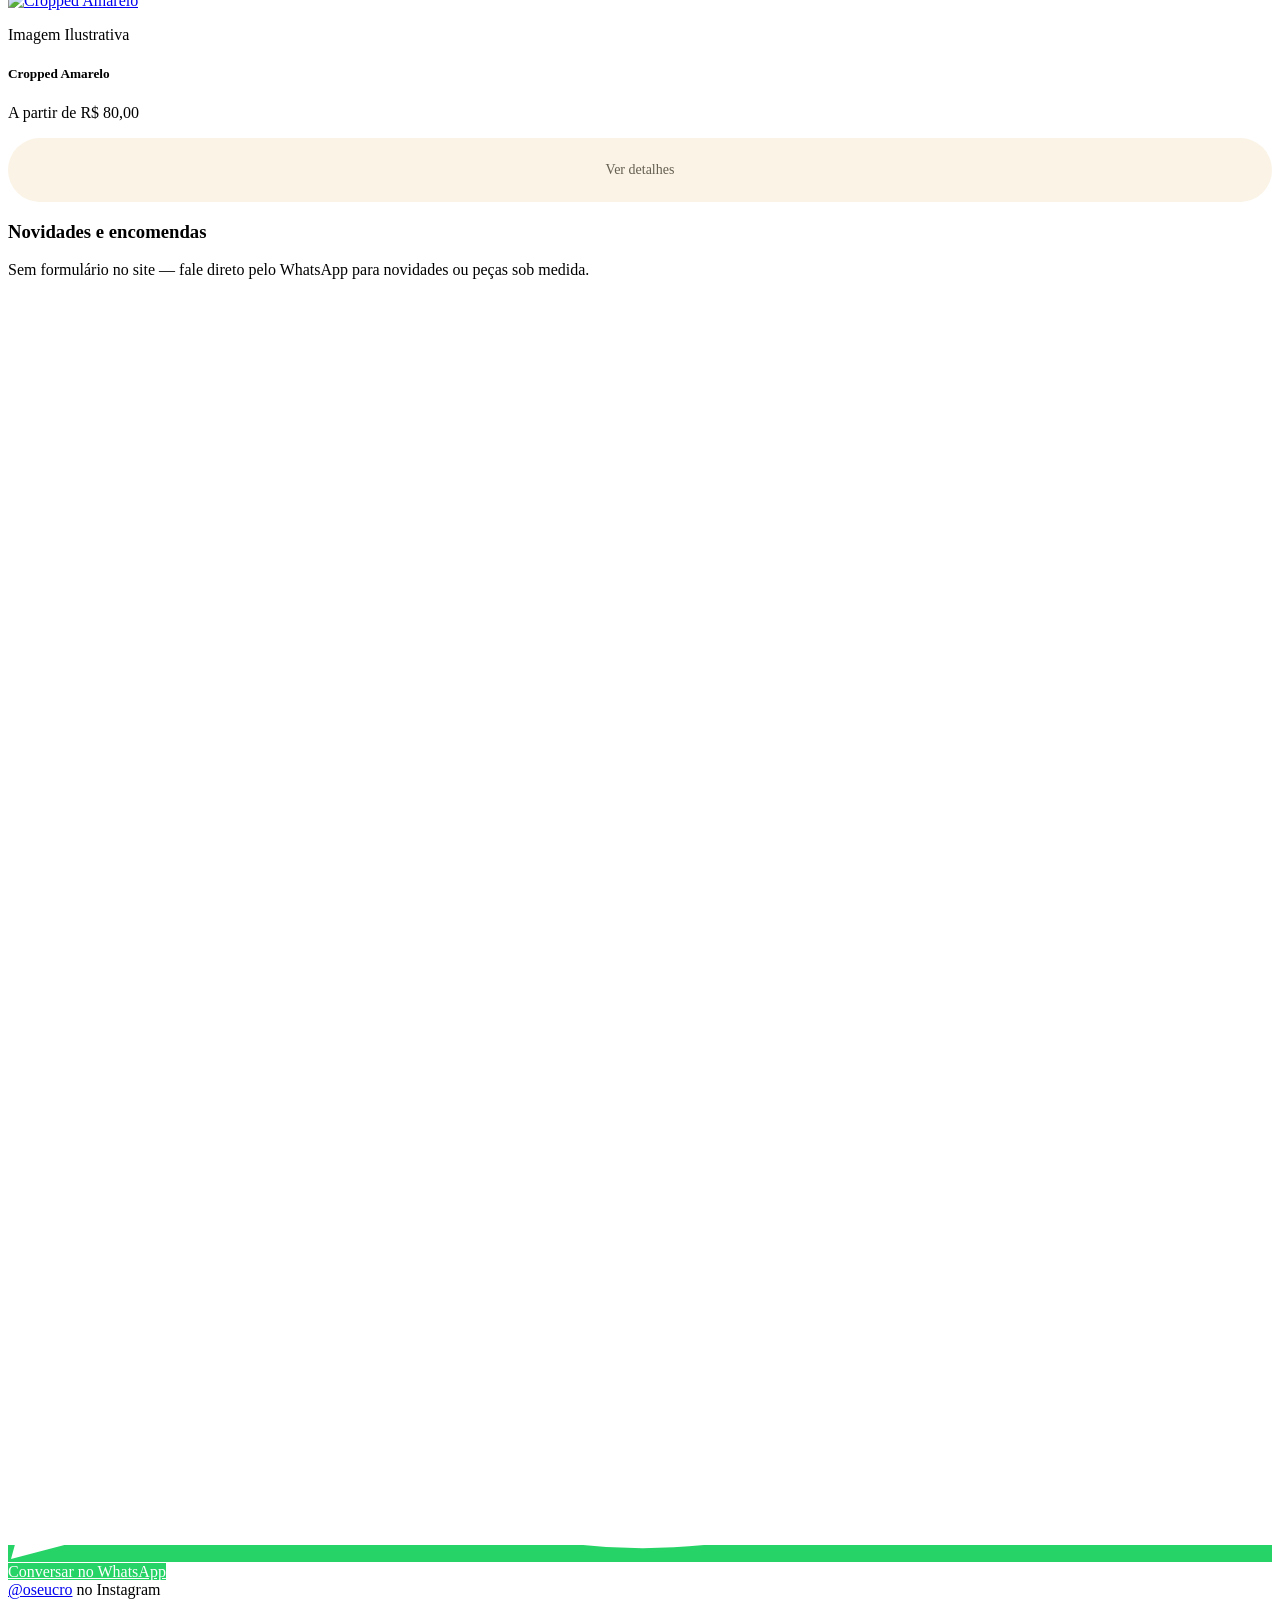
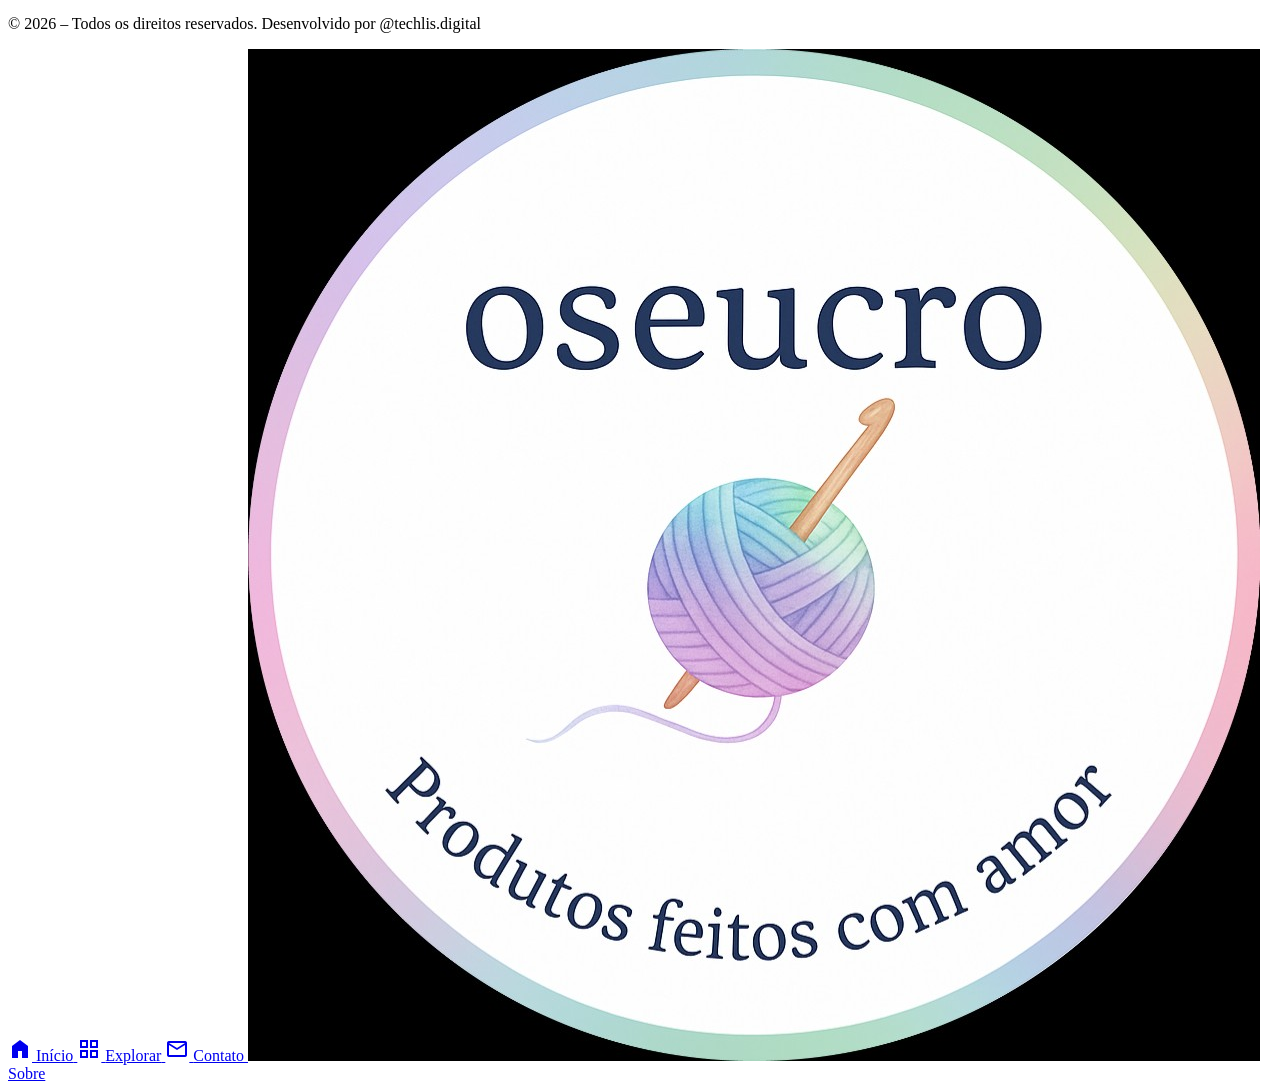
==== commit 02f4679c: "nova imagem de banner" ====
--- a/index.html
+++ b/index.html
@@ -44,6 +44,15 @@
       .watercolor-blob { filter: blur(40px); opacity: 0.4; }
     </style>
 <style> body { min-height: max(884px, 100dvh); } </style>
+      <!-- Google tag (gtag.js) -->
+      <script async src="https://www.googletagmanager.com/gtag/js?id=G-FFRBV2JJMF"></script>
+      <script>
+        window.dataLayer = window.dataLayer || [];
+        function gtag(){dataLayer.push(arguments);}
+        gtag('js', new Date());
+      
+        gtag('config', 'G-FFRBV2JJMF');
+      </script>
 </head>
 <body class="bg-background text-on-surface font-body selection:bg-primary-container selection:text-on-primary-container min-h-screen pb-32">
 <!-- Menu lateral -->
@@ -80,7 +89,7 @@
 <span class="material-symbols-outlined" aria-hidden="true">arrow_upward</span>
 </button>
 <section class="w-full mb-8 flex justify-center bg-surface-container-highest/50">
-<img alt="Modelos com peças em crochê oseucro — banadana e bag" class="block w-full max-w-[min(100%,85vh)] h-auto max-h-[85vh] object-contain object-center mx-auto shadow-lg" src="assets/img/banner-02.png"/>
+<img alt="Modelos com peças em crochê oseucro — banadana e bag" class="block w-full max-w-[min(100%,85vh)] h-auto max-h-[85vh] object-contain object-center mx-auto shadow-lg" src="assets/img/banner-04.png"/>
 </section>
 
 <section class="px-6 py-12 relative overflow-hidden">
@@ -95,7 +104,7 @@
 </p>
 <a href="catalogo.html" class="inline-flex flex-col items-center justify-center text-center bg-[#B890D5] px-8 py-4 rounded-full shadow-lg shadow-black/10 hover:scale-105 transition-transform">
 <h1 class="font-headline italic font-bold text-[#53306E] text-3xl md:text-4xl leading-tight tracking-tight m-0">Achego</h1>
-<span class="font-sans text-xs uppercase font-bold tracking-[0.32em] leading-none mt-2 text-[#2B2F4A]">VER COLEÇÃO</span>
+<span class="font-sans text-xs uppercase font-bold tracking-[0.32em] leading-none mt-2 text-[#F0ECEB]">VER COLEÇÃO</span>
 </a>
 </div>
 <div class="md:col-span-5 relative flex justify-center flex-col items-center">
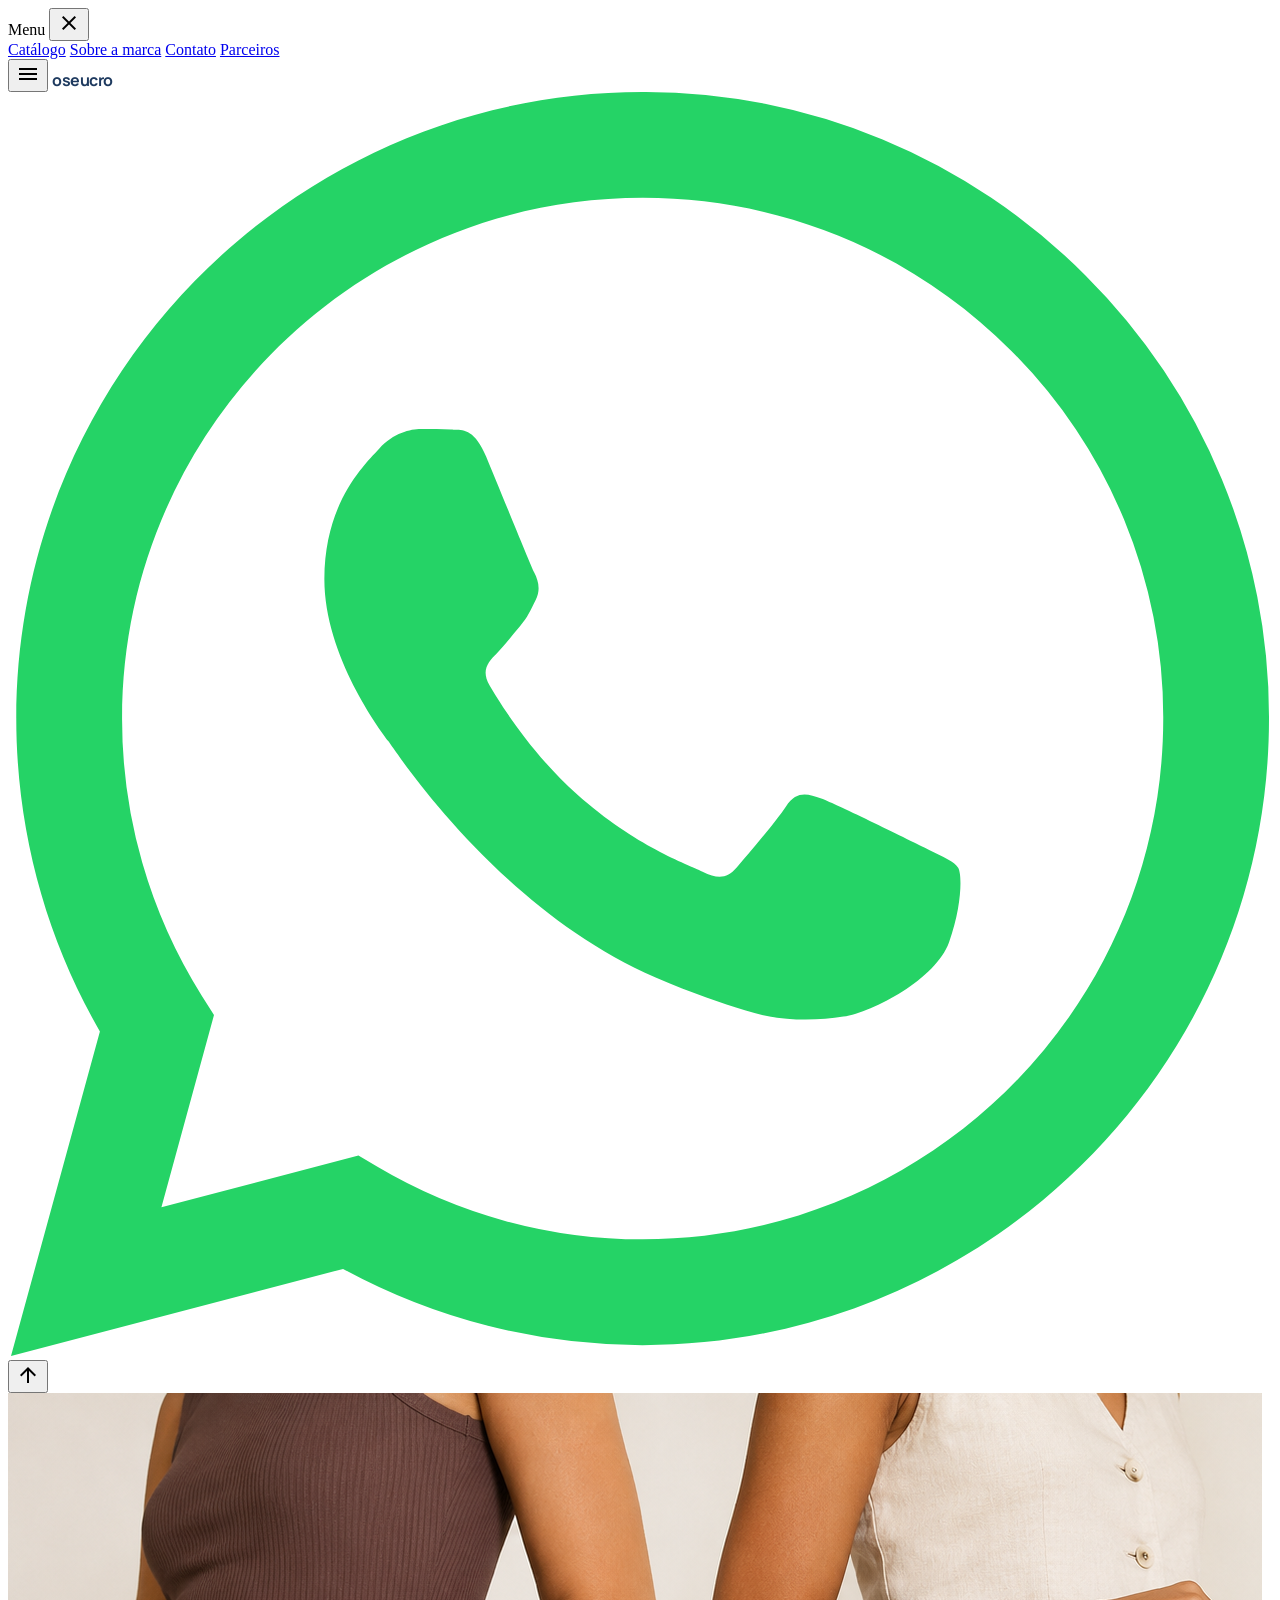
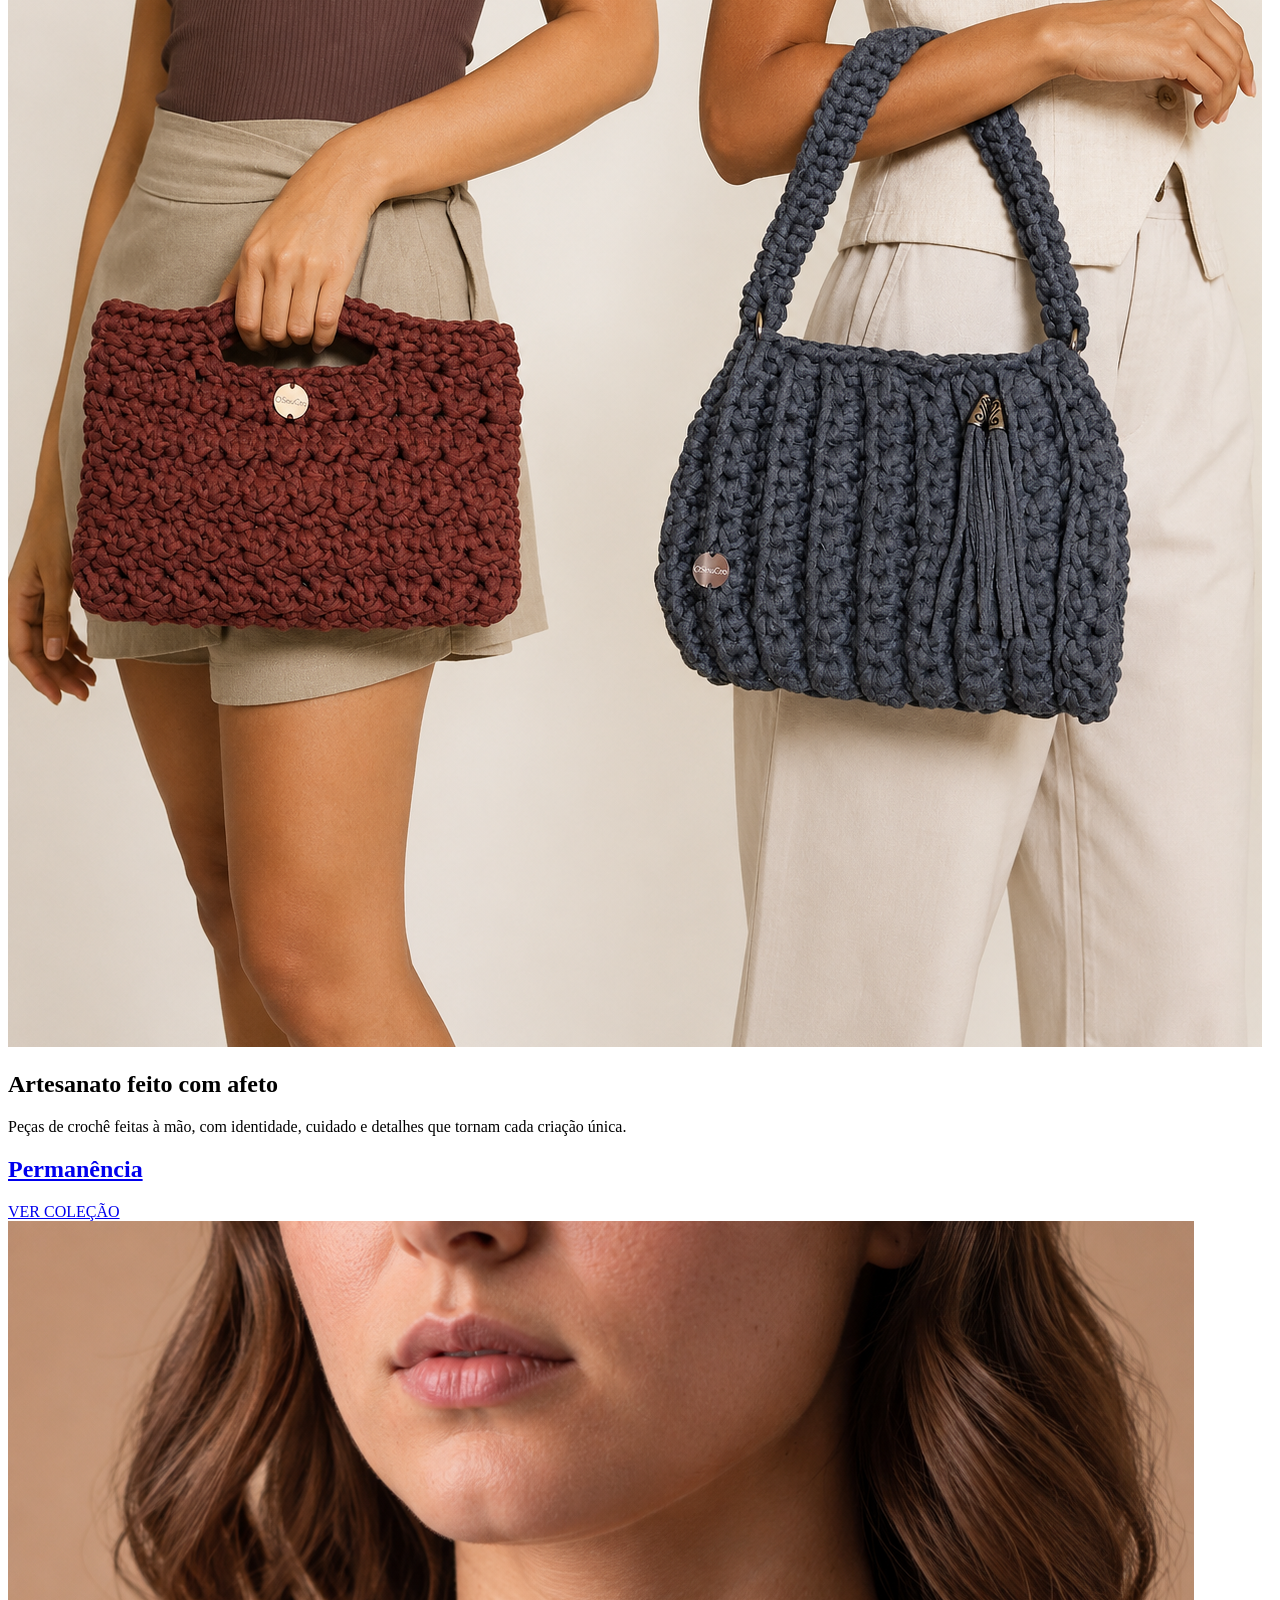
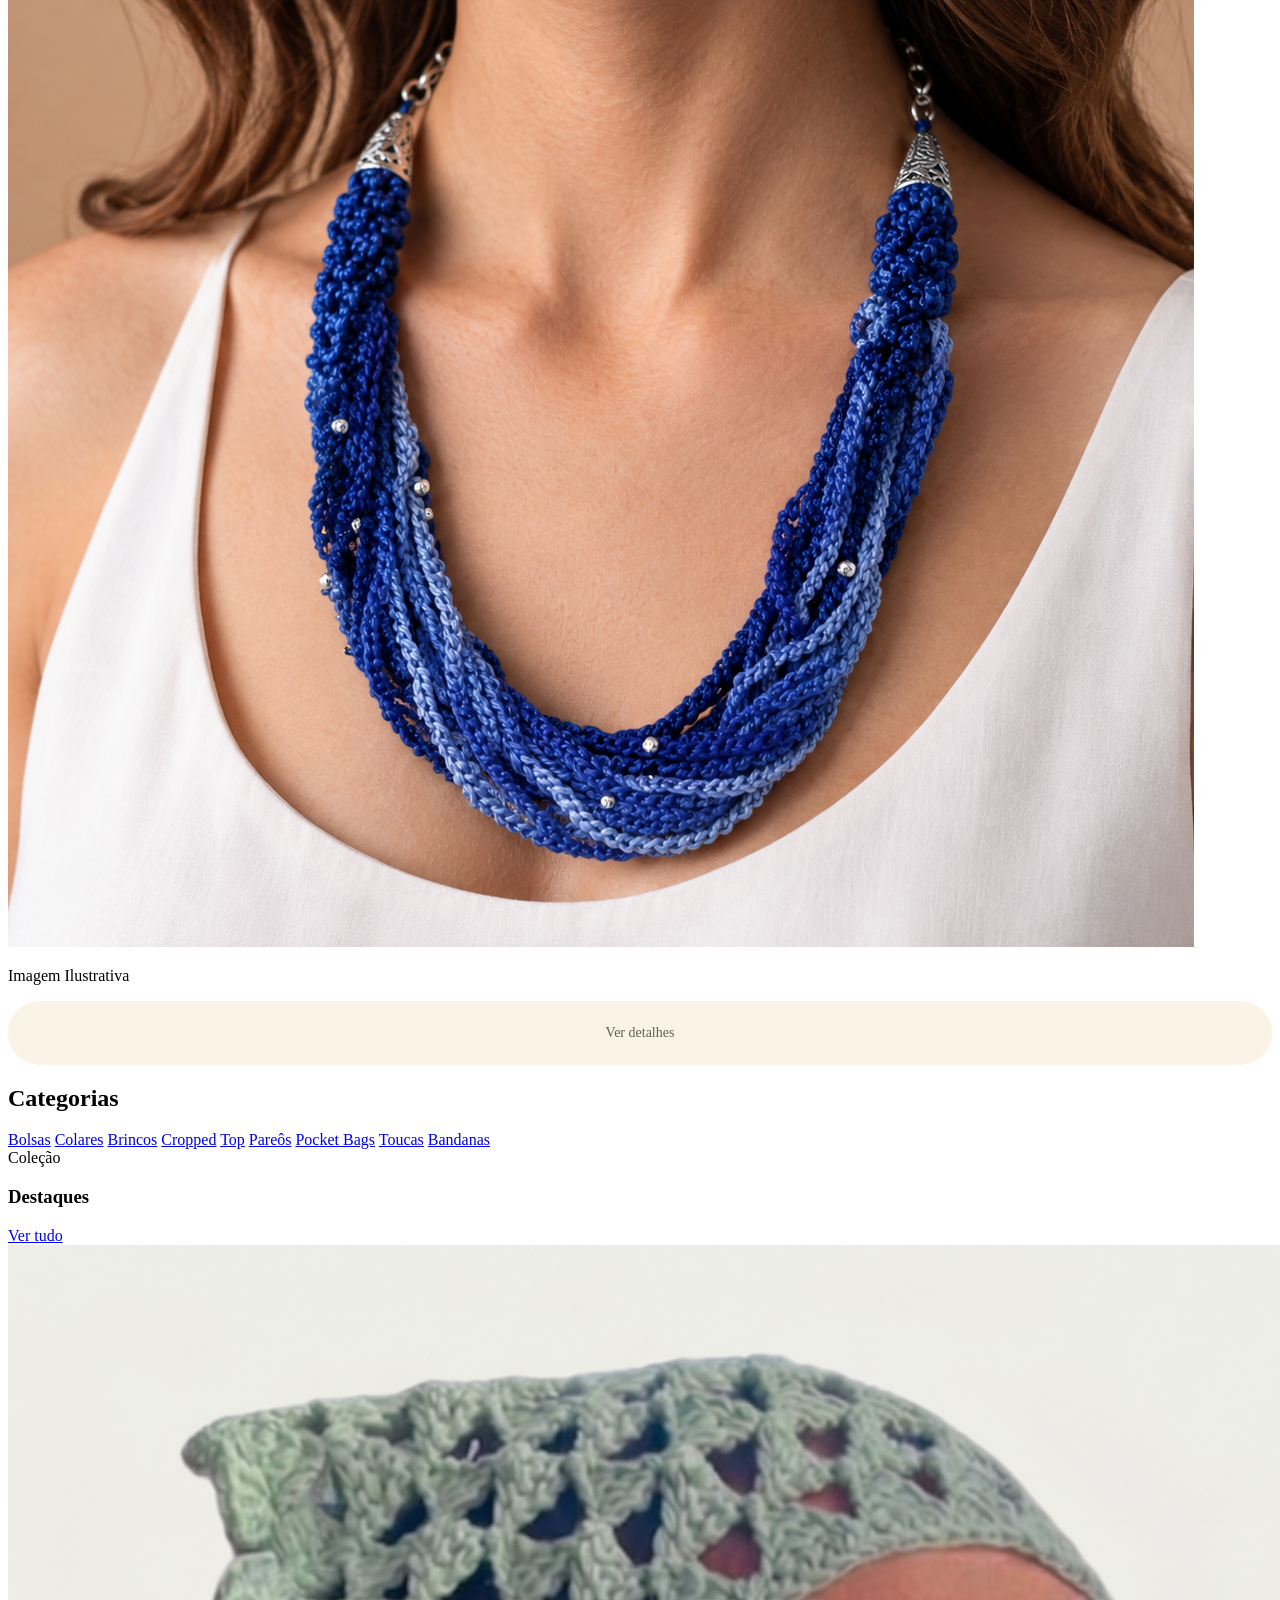
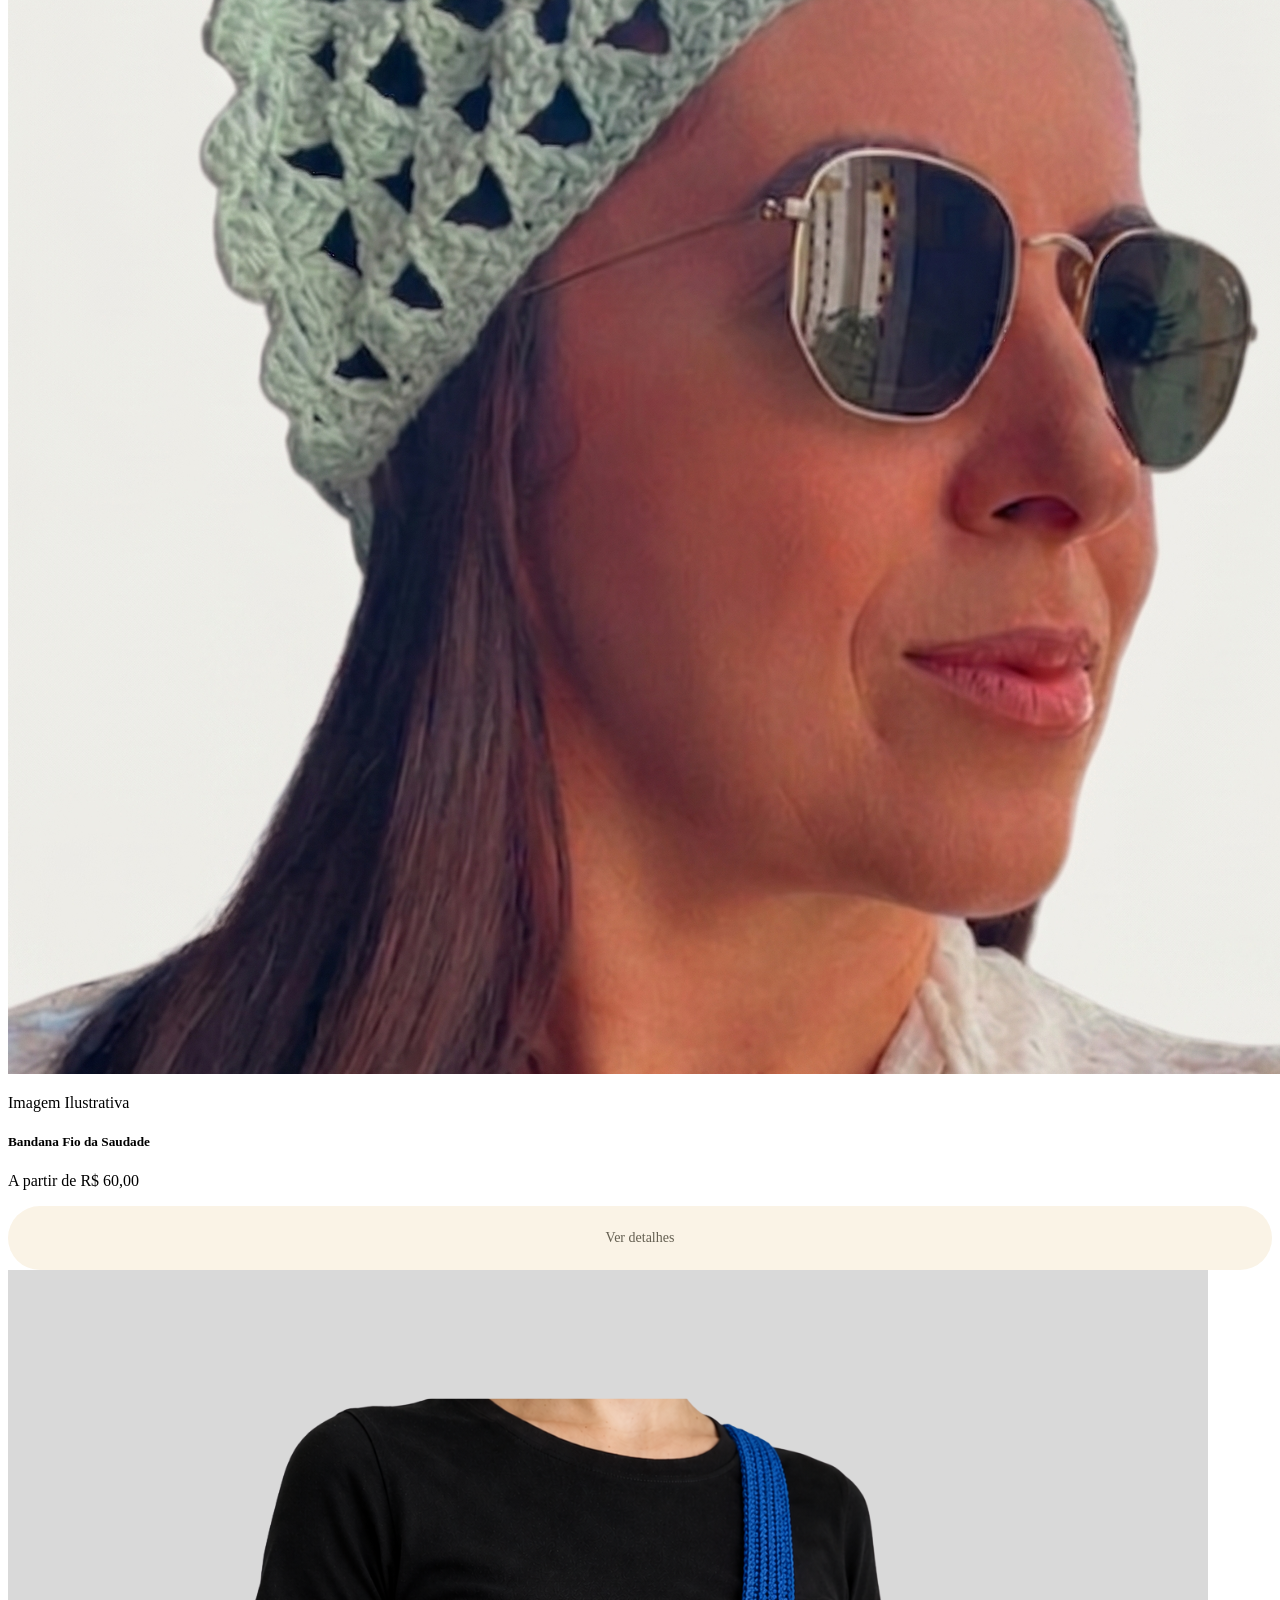
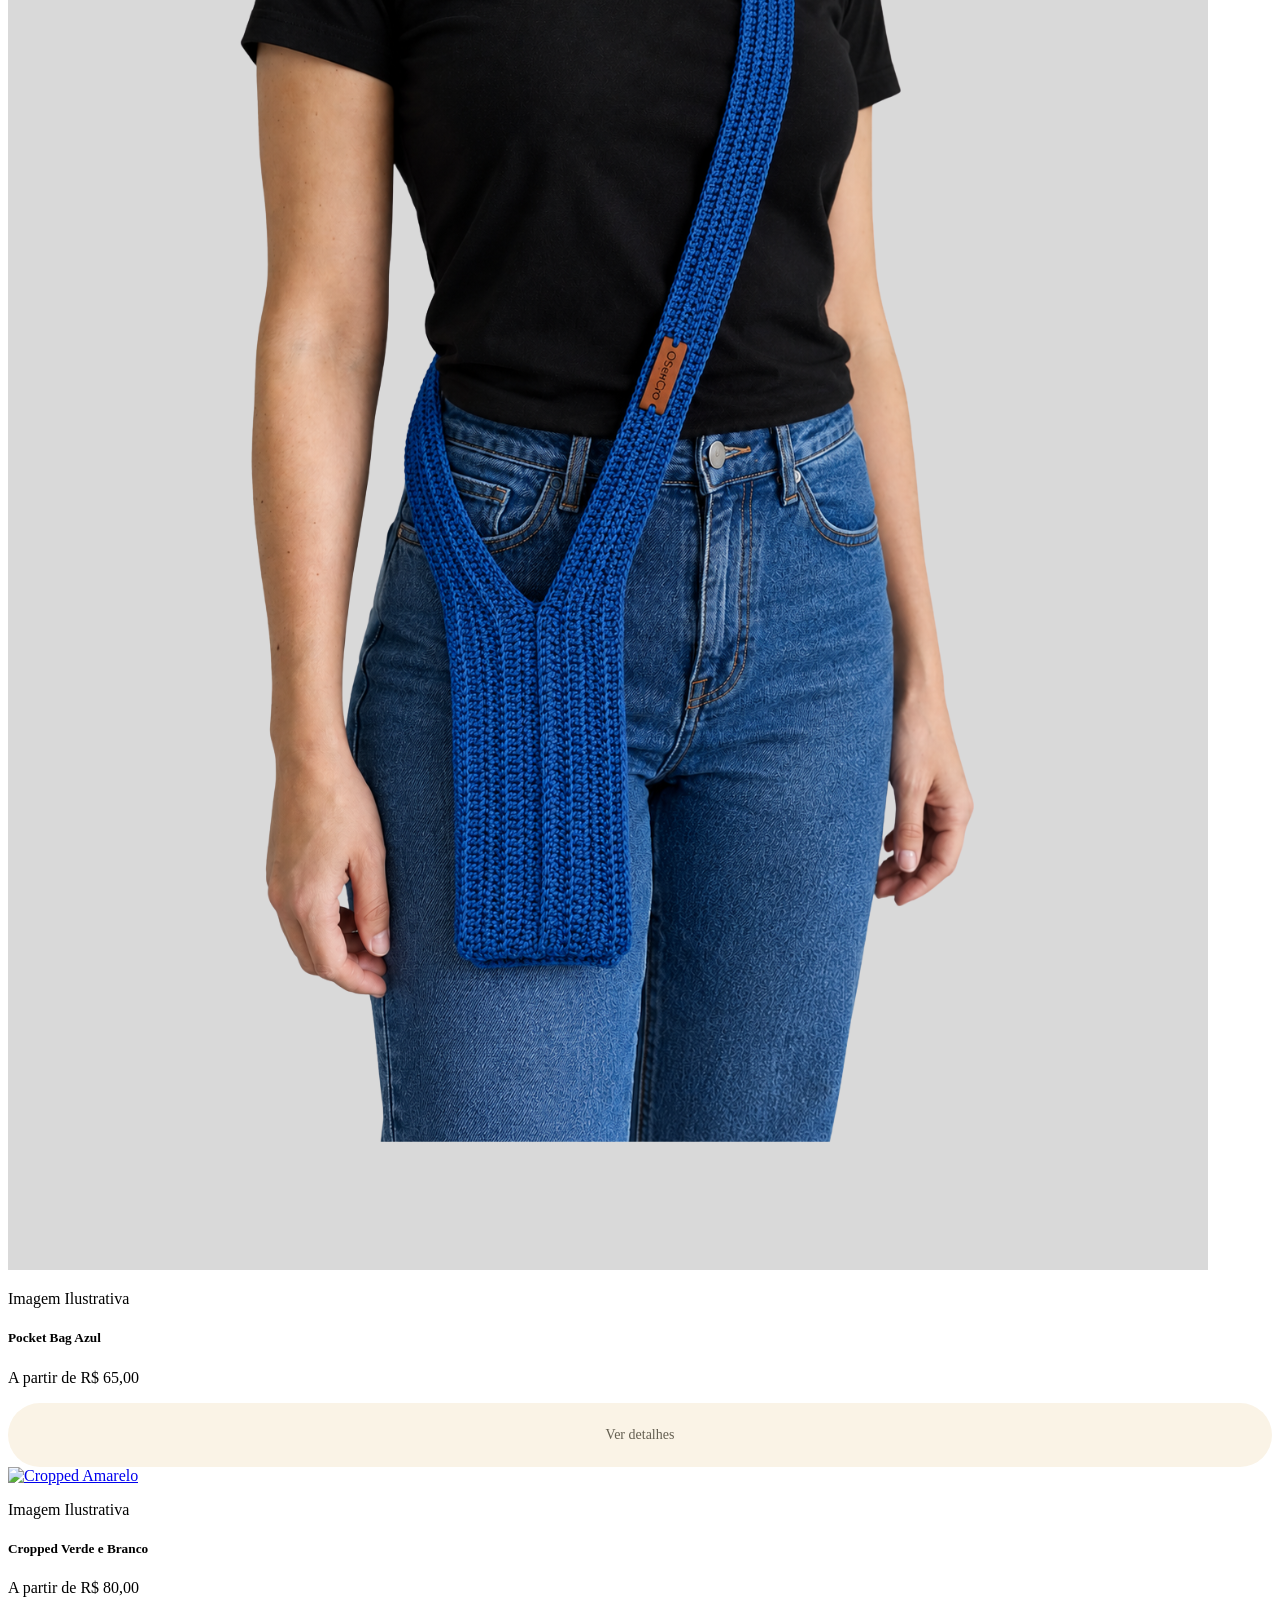
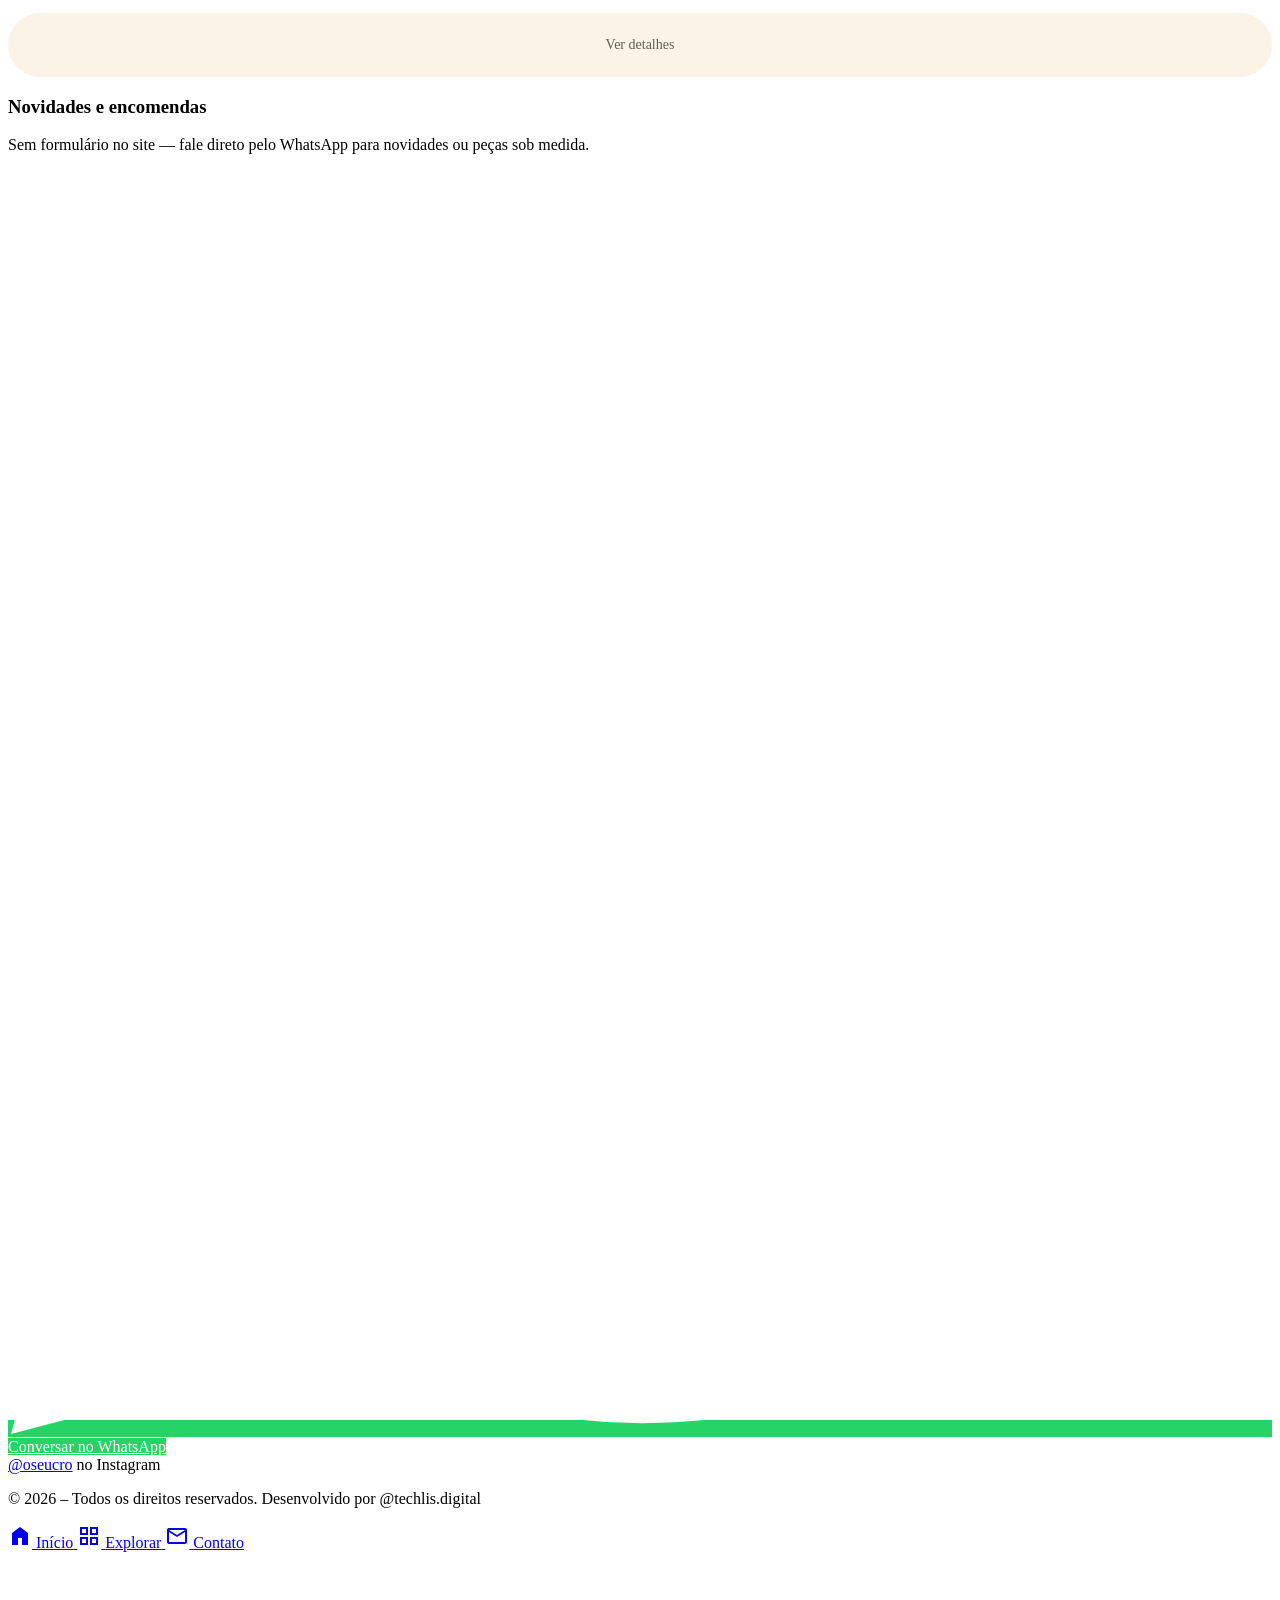
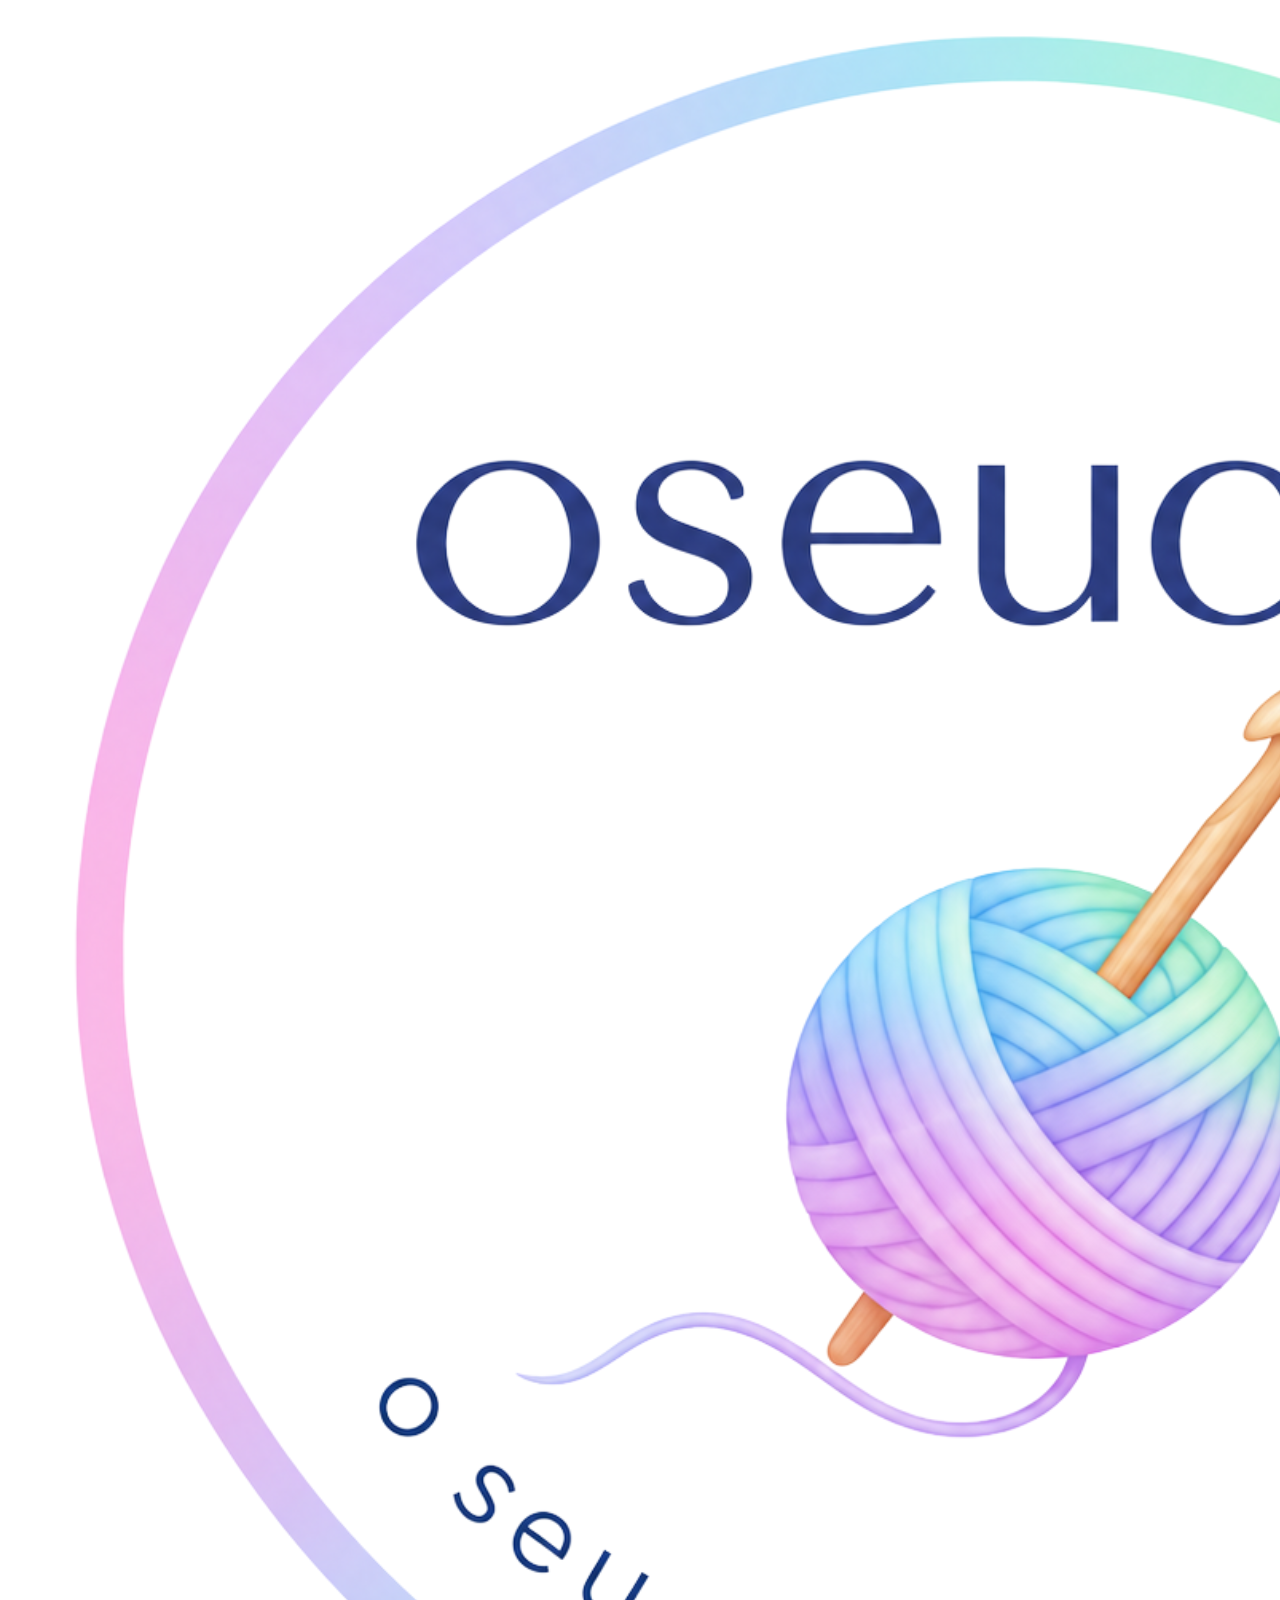
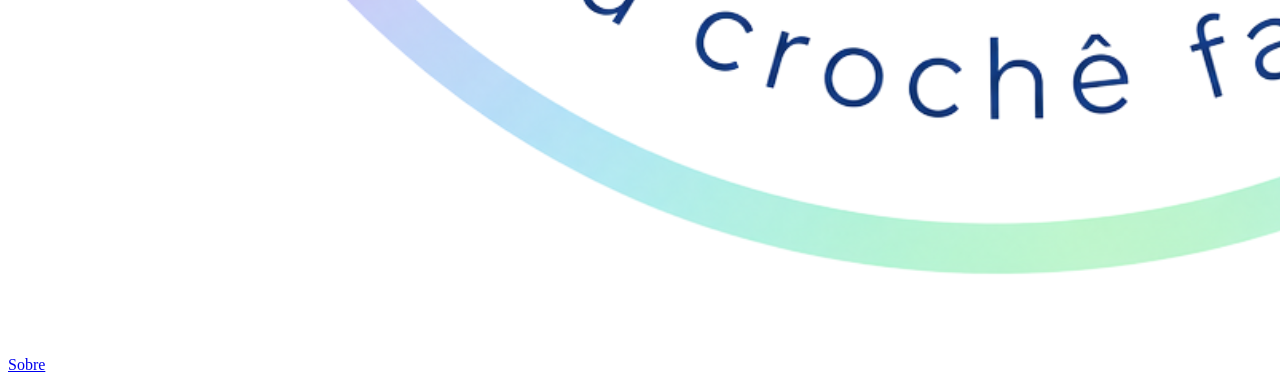
==== commit ae5e15b1: "Atualizando catálogo - coleção permanência" ====
--- a/index.html
+++ b/index.html
@@ -3,7 +3,7 @@
 <head>
 <meta charset="utf-8"/>
 <meta content="width=device-width, initial-scale=1.0" name="viewport"/>
-<meta name="description" content="oseucro — artesanato em crochê: toucas, bandanas, bags, pareôs e colares"/>
+<meta name="description" content="oseucro — artesanato em crochê: toucas, bandanas, bags, pareôs, colares e brincos"/>
 <link href="https://fonts.googleapis.com" rel="preconnect"/>
 <link crossorigin="" href="https://fonts.gstatic.com" rel="preconnect"/>
 <link href="https://fonts.googleapis.com/css2?family=Manrope:wght@400;500;700&amp;family=Newsreader:ital,opsz,wght@0,6..72,400;0,6..72,700;1,6..72,400&amp;display=swap" rel="stylesheet"/>
@@ -89,7 +89,7 @@
 <span class="material-symbols-outlined" aria-hidden="true">arrow_upward</span>
 </button>
 <section class="w-full mb-8 flex justify-center bg-surface-container-highest/50">
-<img alt="Modelos com peças em crochê oseucro — banadana e bag" class="block w-full max-w-[min(100%,85vh)] h-auto max-h-[85vh] object-contain object-center mx-auto shadow-lg" src="assets/img/banner-04.png"/>
+<img alt="Modelos com peças em crochê oseucro — bolsas" class="block w-full max-w-[min(100%,85vh)] h-auto max-h-[85vh] object-contain object-center mx-auto shadow-lg" src="assets/img/banner1.png"/>
 </section>
 
 <section class="px-6 py-12 relative overflow-hidden">
@@ -100,19 +100,19 @@
 Artesanato feito com <span class="italic text-primary">afeto</span>
 </h2>
 <p class="text-on-surface-variant text-lg max-w-md mb-8 leading-relaxed">
-Peças exclusivas tecidas à mão, trazendo conforto e alma para o seu lar.
+Peças de crochê feitas à mão, com identidade, cuidado e detalhes que tornam cada criação única.
 </p>
 <a href="catalogo.html" class="inline-flex flex-col items-center justify-center text-center bg-[#B890D5] px-8 py-4 rounded-full shadow-lg shadow-black/10 hover:scale-105 transition-transform">
-<h1 class="font-headline italic font-bold text-[#53306E] text-3xl md:text-4xl leading-tight tracking-tight m-0">Achego</h1>
+<h1 class="font-headline italic font-bold text-[#53306E] text-3xl md:text-4xl leading-tight tracking-tight m-0">Permanência</h1>
 <span class="font-sans text-xs uppercase font-bold tracking-[0.32em] leading-none mt-2 text-[#F0ECEB]">VER COLEÇÃO</span>
 </a>
 </div>
 <div class="md:col-span-5 relative flex justify-center flex-col items-center">
 <div class="relative w-72 h-72 md:w-96 md:h-96 rounded-full overflow-hidden border-8 border-surface shadow-2xl z-10">
-<img alt="Detalhe em crochê" class="w-full h-full object-cover" src="assets\img\colar-1-1.png"/>
+<img alt="Detalhe em crochê" class="w-full h-full object-cover" src="assets\img\colar-24.png"/>
 </div>
 <p class="mt-3 text-xs text-on-surface-variant/80 tracking-wide">Imagem Ilustrativa</p>
-<a href="detalhes.html?id=colar-0&amp;origem=index" class="mt-6 btn-destaque-catalogo text-sm font-bold px-6 py-3">Ver detalhes</a>
+<a href="detalhes.html?id=colar-23&amp;origem=index" class="mt-6 btn-destaque-catalogo text-sm font-bold px-6 py-3">Ver detalhes</a>
 <div class="absolute inset-0 translate-x-4 translate-y-4 w-72 h-72 md:w-96 md:h-96 rounded-full bg-gradient-to-tr from-secondary-container to-primary-container/40 -z-10 blur-xl"></div>
 </div>
 </div>
@@ -121,14 +121,15 @@
 <section class="px-6 py-6">
 <h2 class="sr-only">Categorias</h2>
 <div class="flex gap-3 overflow-x-auto pb-4 no-scrollbar">
+<a href="catalogo.html?categoria=bolsas" class="flex-shrink-0 px-6 py-3 rounded-full font-label text-sm whitespace-nowrap transition-colors bg-surface-container-low text-on-surface-variant hover:bg-primary hover:text-on-primary hover:shadow-sm active:bg-primary active:text-on-primary">Bolsas</a>
 <a href="catalogo.html?categoria=colares" class="flex-shrink-0 px-6 py-3 rounded-full font-label text-sm whitespace-nowrap transition-colors bg-surface-container-low text-on-surface-variant hover:bg-primary hover:text-on-primary hover:shadow-sm active:bg-primary active:text-on-primary">Colares</a>
+<a href="catalogo.html?categoria=brincos" class="flex-shrink-0 px-6 py-3 rounded-full font-label text-sm whitespace-nowrap transition-colors bg-surface-container-low text-on-surface-variant hover:bg-primary hover:text-on-primary hover:shadow-sm active:bg-primary active:text-on-primary">Brincos</a>
 <a href="catalogo.html?categoria=cropped" class="flex-shrink-0 px-6 py-3 rounded-full font-label text-sm whitespace-nowrap transition-colors bg-surface-container-low text-on-surface-variant hover:bg-primary hover:text-on-primary hover:shadow-sm active:bg-primary active:text-on-primary">Cropped</a>
 <a href="catalogo.html?categoria=top" class="flex-shrink-0 px-6 py-3 rounded-full font-label text-sm whitespace-nowrap transition-colors bg-surface-container-low text-on-surface-variant hover:bg-primary hover:text-on-primary hover:shadow-sm active:bg-primary active:text-on-primary">Top</a>
 <a href="catalogo.html?categoria=pareos" class="flex-shrink-0 px-6 py-3 rounded-full font-label text-sm whitespace-nowrap transition-colors bg-surface-container-low text-on-surface-variant hover:bg-primary hover:text-on-primary hover:shadow-sm active:bg-primary active:text-on-primary">Pareôs</a>
 <a href="catalogo.html?categoria=bags" class="flex-shrink-0 px-6 py-3 rounded-full font-label text-sm whitespace-nowrap transition-colors bg-surface-container-low text-on-surface-variant hover:bg-primary hover:text-on-primary hover:shadow-sm active:bg-primary active:text-on-primary">Pocket Bags</a>
 <a href="catalogo.html?categoria=toucas" class="flex-shrink-0 px-6 py-3 rounded-full font-label text-sm whitespace-nowrap transition-colors bg-surface-container-low text-on-surface-variant hover:bg-primary hover:text-on-primary hover:shadow-sm active:bg-primary active:text-on-primary">Toucas</a>
 <a href="catalogo.html?categoria=bandanas" class="flex-shrink-0 px-6 py-3 rounded-full font-label text-sm whitespace-nowrap transition-colors bg-surface-container-low text-on-surface-variant hover:bg-primary hover:text-on-primary hover:shadow-sm active:bg-primary active:text-on-primary">Bandanas</a>
-<a href="catalogo.html?categoria=bolsas" class="flex-shrink-0 px-6 py-3 rounded-full font-label text-sm whitespace-nowrap transition-colors bg-surface-container-low text-on-surface-variant hover:bg-primary hover:text-on-primary hover:shadow-sm active:bg-primary active:text-on-primary">Bolsas</a>
 </div>
 </section>
 
@@ -157,24 +158,24 @@
 <div class="absolute top-0 right-0 w-32 h-32 bg-secondary-container/20 rounded-full watercolor-blob -mr-10 -mt-10"></div>
 <div class="relative z-10">
 <a href="detalhes.html?id=touca-2&amp;origem=index" class="block rounded-full overflow-hidden w-48 h-48 mx-auto mb-6 shadow-xl group-hover:scale-105 transition-transform duration-500">
-<img alt="Touca Lavanda" class="w-full h-full object-cover" src="assets/img/touca-laranja-1-1.png"/>
+<img alt="Touca Lavanda" class="w-full h-full object-cover" src="assets/img/bag-azul.png"/>
 </a>
 <p class="text-[11px] tracking-wide text-on-surface-variant/80 text-center mb-2">Imagem Ilustrativa</p>
-<h5 class="font-headline text-2xl text-center text-on-surface">Touca Laranja</h5>
-<p class="text-primary text-center font-bold mt-2">A partir de R$ 55,00</p>
-<a href="detalhes.html?id=touca-2&amp;origem=index" class="mt-4 w-full justify-center btn-destaque-catalogo py-3 font-bold">Ver detalhes</a>
+<h5 class="font-headline text-2xl text-center text-on-surface">Pocket Bag Azul</h5>
+<p class="text-primary text-center font-bold mt-2">A partir de R$ 65,00</p>
+<a href="detalhes.html?id=bag-azul&amp;origem=index" class="mt-4 w-full justify-center btn-destaque-catalogo py-3 font-bold">Ver detalhes</a>
 </div>
 </div>
 <div class="col-span-2 md:col-span-1 bg-surface-container-low rounded-lg p-6 relative group overflow-hidden">
 <div class="absolute top-0 right-0 w-32 h-32 bg-secondary-container/20 rounded-full watercolor-blob -mr-10 -mt-10"></div>
 <div class="relative z-10">
 <a href="detalhes.html?id=bag-cesto-m&amp;origem=index" class="block rounded-full overflow-hidden w-48 h-48 mx-auto mb-6 shadow-xl group-hover:scale-105 transition-transform duration-500">
-<img alt="Cropped Amarelo" class="w-full h-full object-cover" src="assets/img/cropped-amarelo-1-1.png"/>
+<img alt="Cropped Amarelo" class="w-full h-full object-cover" src="assets/img/cropped-verdeb-1-1.png"/>
 </a>
 <p class="text-[11px] tracking-wide text-on-surface-variant/80 text-center mb-2">Imagem Ilustrativa</p>
-<h5 class="font-headline text-2xl text-center text-on-surface">Cropped Amarelo</h5>
+<h5 class="font-headline text-2xl text-center text-on-surface">Cropped Verde e Branco</h5>
 <p class="text-primary text-center font-bold mt-2">A partir de R$ 80,00</p>
-<a href="detalhes.html?id=cropped-2&amp;origem=index" class="mt-4 w-full justify-center btn-destaque-catalogo py-3 font-bold">Ver detalhes</a>
+<a href="detalhes.html?id=cropped-3&amp;origem=index" class="mt-4 w-full justify-center btn-destaque-catalogo py-3 font-bold">Ver detalhes</a>
 </div>
 </div>
 </div>
